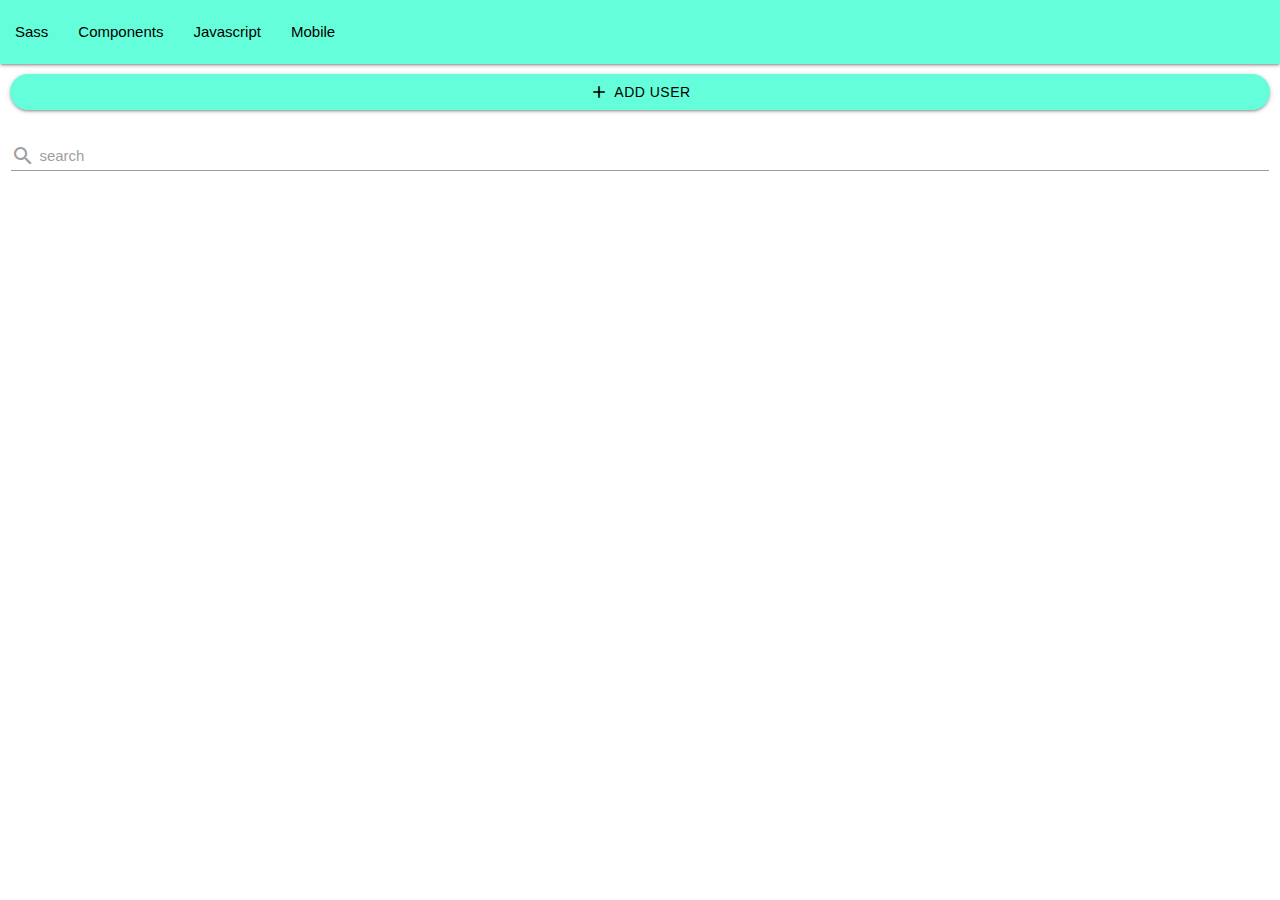
==== user.html @ 269bfac9 "part3" ====
<!DOCTYPE html>
<html lang="en">
<head>
    <meta charset="UTF-8">
    <meta name="viewport" content="width=device-width, initial-scale=1.0">
    <title>My First Project</title>
    <link href="https://fonts.googleapis.com/icon?family=Material+Icons" rel="stylesheet">
    <link rel="stylesheet" href="/assets/materialize/css/materialize.min.css">
    <link rel="stylesheet" href="/assets/css/util.css">
    <link rel="stylesheet" href="/assets/css/style.css">

</head>
<body>

   <!-- navbar section -------------- start -------------- -->
    <nav class="teal accent-2">
        <div class="nav-wrapper">
          <a href="#!" class="black-text hide-on-med-and-up">users managment</a>
          <a href="#" data-target="mobile-demo" class="sidenav-trigger black-text bold"><i class="material-icons">menu</i></a>
          <ul class="hide-on-med-and-down">
            <li><a href="sass.html" class="black-text">Sass</a></li>
            <li><a href="badges.html" class="black-text">Components</a></li>
            <li><a href="collapsible.html" class="black-text">Javascript</a></li>
            <li><a href="mobile.html" class="black-text">Mobile</a></li>
          </ul>
        </div>
      </nav>
    
      <ul class="sidenav" id="mobile-demo">
        <li><div class="user-view">
            <div class="background">
              <img src="/assets/images/OIP.jpg" class="w_100">
            </div>
            <a href="#user"><img class="circle" src="/assets/images/R.jpg"></a>
            <a href="#name"><span class="white-text name">Hamid Sahranavard</span></a>
            <a href="#email"><span class="white-text email">iranresident@gmail.com</span></a>
          </div></li>
          <li><a href="#!"><i class="material-icons">insert_link</i>my page in instagram</a></li>
          <li><a href="#!"><i class="material-icons">insert_link</i>my Telegram Channel</a></li>
          <li><div class="divider"></div></li>
          <li><a class="subheader">Subheader</a></li>
          <li><a class="waves-effect" href="#!">Home</a></li>
          <li><a class="waves-effect" href="#!">About Us</a></li>
          <li><a class="waves-effect" href="#!">Contant Us</a></li>
      </ul>
          
<!-- navbar section -------------- end -------------- -->


<!-- content section -------------- start -------------- -->

<section id="top_actions_section">
    <!-- add button --------- -->
    <div class="p-l-10 p-r-10 p-t-10">
        <button class="black-text waves-light btn  teal accent-2 p-l-30 p-r-30 w-full rounded_pill flex-c">
            <i class="material-icons m-r-5">add</i>
            Add User
        </button>
    </div>
    <!-- search section --------- -->
    <div class="row">
        <div class="input-field col s12">
          <input  id="search" type="text" class="validate">
          <label for="search">
            <i class="material-icons pos-relative top-7">search</i>
            search</label>
        </div>
</section>

<!-- content section -------------- end -------------- -->

<script src="/assets/materialize/js/materialize.min.js"></script>
<script src="/assets/js/app.js"></script>
</body>
</html>
---- assets/css/util.css ----
/*[ FONT SIZE ]
///////////////////////////////////////////////////////////
*/
.f-bold{font-weight: bold;}
.fs-1 {font-size: 1px;}
.fs-2 {font-size: 2px;}
.fs-3 {font-size: 3px;}
.fs-4 {font-size: 4px;}
.fs-5 {font-size: 5px;}
.fs-6 {font-size: 6px;}
.fs-7 {font-size: 7px;}
.fs-8 {font-size: 8px;}
.fs-9 {font-size: 9px;}
.fs-10 {font-size: 10px;}
.fs-11 {font-size: 11px;}
.fs-12 {font-size: 12px;}
.fs-13 {font-size: 13px;}
.fs-14 {font-size: 14px;}
.fs-15 {font-size: 15px;}
.fs-16 {font-size: 16px;}
.fs-17 {font-size: 17px;}
.fs-18 {font-size: 18px;}
.fs-19 {font-size: 19px;}
.fs-20 {font-size: 20px;}
.fs-21 {font-size: 21px;}
.fs-22 {font-size: 22px;}
.fs-23 {font-size: 23px;}
.fs-24 {font-size: 24px;}
.fs-25 {font-size: 25px;}
.fs-26 {font-size: 26px;}
.fs-27 {font-size: 27px;}
.fs-28 {font-size: 28px;}
.fs-29 {font-size: 29px;}
.fs-30 {font-size: 30px;}
.fs-31 {font-size: 31px;}
.fs-32 {font-size: 32px;}
.fs-33 {font-size: 33px;}
.fs-34 {font-size: 34px;}
.fs-35 {font-size: 35px;}
.fs-36 {font-size: 36px;}
.fs-37 {font-size: 37px;}
.fs-38 {font-size: 38px;}
.fs-39 {font-size: 39px;}
.fs-40 {font-size: 40px;}
.fs-41 {font-size: 41px;}
.fs-42 {font-size: 42px;}
.fs-43 {font-size: 43px;}
.fs-44 {font-size: 44px;}
.fs-45 {font-size: 45px;}
.fs-46 {font-size: 46px;}
.fs-47 {font-size: 47px;}
.fs-48 {font-size: 48px;}
.fs-49 {font-size: 49px;}
.fs-50 {font-size: 50px;}
.fs-51 {font-size: 51px;}
.fs-52 {font-size: 52px;}
.fs-53 {font-size: 53px;}
.fs-54 {font-size: 54px;}
.fs-55 {font-size: 55px;}
.fs-56 {font-size: 56px;}
.fs-57 {font-size: 57px;}
.fs-58 {font-size: 58px;}
.fs-59 {font-size: 59px;}
.fs-60 {font-size: 60px;}
.fs-61 {font-size: 61px;}
.fs-62 {font-size: 62px;}
.fs-63 {font-size: 63px;}
.fs-64 {font-size: 64px;}
.fs-65 {font-size: 65px;}
.fs-66 {font-size: 66px;}
.fs-67 {font-size: 67px;}
.fs-68 {font-size: 68px;}
.fs-69 {font-size: 69px;}
.fs-70 {font-size: 70px;}
.fs-71 {font-size: 71px;}
.fs-72 {font-size: 72px;}
.fs-73 {font-size: 73px;}
.fs-74 {font-size: 74px;}
.fs-75 {font-size: 75px;}
.fs-76 {font-size: 76px;}
.fs-77 {font-size: 77px;}
.fs-78 {font-size: 78px;}
.fs-79 {font-size: 79px;}
.fs-80 {font-size: 80px;}
.fs-81 {font-size: 81px;}
.fs-82 {font-size: 82px;}
.fs-83 {font-size: 83px;}
.fs-84 {font-size: 84px;}
.fs-85 {font-size: 85px;}
.fs-86 {font-size: 86px;}
.fs-87 {font-size: 87px;}
.fs-88 {font-size: 88px;}
.fs-89 {font-size: 89px;}
.fs-90 {font-size: 90px;}
.fs-91 {font-size: 91px;}
.fs-92 {font-size: 92px;}
.fs-93 {font-size: 93px;}
.fs-94 {font-size: 94px;}
.fs-95 {font-size: 95px;}
.fs-96 {font-size: 96px;}
.fs-97 {font-size: 97px;}
.fs-98 {font-size: 98px;}
.fs-99 {font-size: 99px;}
.fs-100 {font-size: 100px;}
.fs-101 {font-size: 101px;}
.fs-102 {font-size: 102px;}
.fs-103 {font-size: 103px;}
.fs-104 {font-size: 104px;}
.fs-105 {font-size: 105px;}
.fs-106 {font-size: 106px;}
.fs-107 {font-size: 107px;}
.fs-108 {font-size: 108px;}
.fs-109 {font-size: 109px;}
.fs-110 {font-size: 110px;}
.fs-111 {font-size: 111px;}
.fs-112 {font-size: 112px;}
.fs-113 {font-size: 113px;}
.fs-114 {font-size: 114px;}
.fs-115 {font-size: 115px;}
.fs-116 {font-size: 116px;}
.fs-117 {font-size: 117px;}
.fs-118 {font-size: 118px;}
.fs-119 {font-size: 119px;}
.fs-120 {font-size: 120px;}
.fs-121 {font-size: 121px;}
.fs-122 {font-size: 122px;}
.fs-123 {font-size: 123px;}
.fs-124 {font-size: 124px;}
.fs-125 {font-size: 125px;}
.fs-126 {font-size: 126px;}
.fs-127 {font-size: 127px;}
.fs-128 {font-size: 128px;}
.fs-129 {font-size: 129px;}
.fs-130 {font-size: 130px;}
.fs-131 {font-size: 131px;}
.fs-132 {font-size: 132px;}
.fs-133 {font-size: 133px;}
.fs-134 {font-size: 134px;}
.fs-135 {font-size: 135px;}
.fs-136 {font-size: 136px;}
.fs-137 {font-size: 137px;}
.fs-138 {font-size: 138px;}
.fs-139 {font-size: 139px;}
.fs-140 {font-size: 140px;}
.fs-141 {font-size: 141px;}
.fs-142 {font-size: 142px;}
.fs-143 {font-size: 143px;}
.fs-144 {font-size: 144px;}
.fs-145 {font-size: 145px;}
.fs-146 {font-size: 146px;}
.fs-147 {font-size: 147px;}
.fs-148 {font-size: 148px;}
.fs-149 {font-size: 149px;}
.fs-150 {font-size: 150px;}
.fs-151 {font-size: 151px;}
.fs-152 {font-size: 152px;}
.fs-153 {font-size: 153px;}
.fs-154 {font-size: 154px;}
.fs-155 {font-size: 155px;}
.fs-156 {font-size: 156px;}
.fs-157 {font-size: 157px;}
.fs-158 {font-size: 158px;}
.fs-159 {font-size: 159px;}
.fs-160 {font-size: 160px;}
.fs-161 {font-size: 161px;}
.fs-162 {font-size: 162px;}
.fs-163 {font-size: 163px;}
.fs-164 {font-size: 164px;}
.fs-165 {font-size: 165px;}
.fs-166 {font-size: 166px;}
.fs-167 {font-size: 167px;}
.fs-168 {font-size: 168px;}
.fs-169 {font-size: 169px;}
.fs-170 {font-size: 170px;}
.fs-171 {font-size: 171px;}
.fs-172 {font-size: 172px;}
.fs-173 {font-size: 173px;}
.fs-174 {font-size: 174px;}
.fs-175 {font-size: 175px;}
.fs-176 {font-size: 176px;}
.fs-177 {font-size: 177px;}
.fs-178 {font-size: 178px;}
.fs-179 {font-size: 179px;}
.fs-180 {font-size: 180px;}
.fs-181 {font-size: 181px;}
.fs-182 {font-size: 182px;}
.fs-183 {font-size: 183px;}
.fs-184 {font-size: 184px;}
.fs-185 {font-size: 185px;}
.fs-186 {font-size: 186px;}
.fs-187 {font-size: 187px;}
.fs-188 {font-size: 188px;}
.fs-189 {font-size: 189px;}
.fs-190 {font-size: 190px;}
.fs-191 {font-size: 191px;}
.fs-192 {font-size: 192px;}
.fs-193 {font-size: 193px;}
.fs-194 {font-size: 194px;}
.fs-195 {font-size: 195px;}
.fs-196 {font-size: 196px;}
.fs-197 {font-size: 197px;}
.fs-198 {font-size: 198px;}
.fs-199 {font-size: 199px;}
.fs-200 {font-size: 200px;}

/*[ PADDING ]
///////////////////////////////////////////////////////////
*/
.p-all-0{padding: 0 !important;}
.p-all-1{padding: 1px !important;}
.p-all-2{padding: 2px !important;}
.p-all-3{padding: 3px !important;}
.p-all-4{padding: 4px !important;}
.p-all-5{padding: 5px !important;}
.p-all-6{padding: 6px !important;}
.p-all-7{padding: 7px !important;}
.p-all-8{padding: 8px !important;}
.p-all-9{padding: 9px !important;}
.p-t-0 {padding-top: 0px;}
.p-t-1 {padding-top: 1px;}
.p-t-2 {padding-top: 2px;}
.p-t-3 {padding-top: 3px;}
.p-t-4 {padding-top: 4px;}
.p-t-5 {padding-top: 5px;}
.p-t-6 {padding-top: 6px;}
.p-t-7 {padding-top: 7px;}
.p-t-8 {padding-top: 8px;}
.p-t-9 {padding-top: 9px;}
.p-t-10 {padding-top: 10px;}
.p-t-11 {padding-top: 11px;}
.p-t-12 {padding-top: 12px;}
.p-t-13 {padding-top: 13px;}
.p-t-14 {padding-top: 14px;}
.p-t-15 {padding-top: 15px;}
.p-t-16 {padding-top: 16px;}
.p-t-17 {padding-top: 17px;}
.p-t-18 {padding-top: 18px;}
.p-t-19 {padding-top: 19px;}
.p-t-20 {padding-top: 20px;}
.p-t-21 {padding-top: 21px;}
.p-t-22 {padding-top: 22px;}
.p-t-23 {padding-top: 23px;}
.p-t-24 {padding-top: 24px;}
.p-t-25 {padding-top: 25px;}
.p-t-26 {padding-top: 26px;}
.p-t-27 {padding-top: 27px;}
.p-t-28 {padding-top: 28px;}
.p-t-29 {padding-top: 29px;}
.p-t-30 {padding-top: 30px;}
.p-t-31 {padding-top: 31px;}
.p-t-32 {padding-top: 32px;}
.p-t-33 {padding-top: 33px;}
.p-t-34 {padding-top: 34px;}
.p-t-35 {padding-top: 35px;}
.p-t-36 {padding-top: 36px;}
.p-t-37 {padding-top: 37px;}
.p-t-38 {padding-top: 38px;}
.p-t-39 {padding-top: 39px;}
.p-t-40 {padding-top: 40px;}
.p-t-41 {padding-top: 41px;}
.p-t-42 {padding-top: 42px;}
.p-t-43 {padding-top: 43px;}
.p-t-44 {padding-top: 44px;}
.p-t-45 {padding-top: 45px;}
.p-t-46 {padding-top: 46px;}
.p-t-47 {padding-top: 47px;}
.p-t-48 {padding-top: 48px;}
.p-t-49 {padding-top: 49px;}
.p-t-50 {padding-top: 50px;}
.p-t-51 {padding-top: 51px;}
.p-t-52 {padding-top: 52px;}
.p-t-53 {padding-top: 53px;}
.p-t-54 {padding-top: 54px;}
.p-t-55 {padding-top: 55px;}
.p-t-56 {padding-top: 56px;}
.p-t-57 {padding-top: 57px;}
.p-t-58 {padding-top: 58px;}
.p-t-59 {padding-top: 59px;}
.p-t-60 {padding-top: 60px;}
.p-t-61 {padding-top: 61px;}
.p-t-62 {padding-top: 62px;}
.p-t-63 {padding-top: 63px;}
.p-t-64 {padding-top: 64px;}
.p-t-65 {padding-top: 65px;}
.p-t-66 {padding-top: 66px;}
.p-t-67 {padding-top: 67px;}
.p-t-68 {padding-top: 68px;}
.p-t-69 {padding-top: 69px;}
.p-t-70 {padding-top: 70px;}
.p-t-71 {padding-top: 71px;}
.p-t-72 {padding-top: 72px;}
.p-t-73 {padding-top: 73px;}
.p-t-74 {padding-top: 74px;}
.p-t-75 {padding-top: 75px;}
.p-t-76 {padding-top: 76px;}
.p-t-77 {padding-top: 77px;}
.p-t-78 {padding-top: 78px;}
.p-t-79 {padding-top: 79px;}
.p-t-80 {padding-top: 80px;}
.p-t-81 {padding-top: 81px;}
.p-t-82 {padding-top: 82px;}
.p-t-83 {padding-top: 83px;}
.p-t-84 {padding-top: 84px;}
.p-t-85 {padding-top: 85px;}
.p-t-86 {padding-top: 86px;}
.p-t-87 {padding-top: 87px;}
.p-t-88 {padding-top: 88px;}
.p-t-89 {padding-top: 89px;}
.p-t-90 {padding-top: 90px;}
.p-t-91 {padding-top: 91px;}
.p-t-92 {padding-top: 92px;}
.p-t-93 {padding-top: 93px;}
.p-t-94 {padding-top: 94px;}
.p-t-95 {padding-top: 95px;}
.p-t-96 {padding-top: 96px;}
.p-t-97 {padding-top: 97px;}
.p-t-98 {padding-top: 98px;}
.p-t-99 {padding-top: 99px;}
.p-t-100 {padding-top: 100px;}
.p-t-101 {padding-top: 101px;}
.p-t-102 {padding-top: 102px;}
.p-t-103 {padding-top: 103px;}
.p-t-104 {padding-top: 104px;}
.p-t-105 {padding-top: 105px;}
.p-t-106 {padding-top: 106px;}
.p-t-107 {padding-top: 107px;}
.p-t-108 {padding-top: 108px;}
.p-t-109 {padding-top: 109px;}
.p-t-110 {padding-top: 110px;}
.p-t-111 {padding-top: 111px;}
.p-t-112 {padding-top: 112px;}
.p-t-113 {padding-top: 113px;}
.p-t-114 {padding-top: 114px;}
.p-t-115 {padding-top: 115px;}
.p-t-116 {padding-top: 116px;}
.p-t-117 {padding-top: 117px;}
.p-t-118 {padding-top: 118px;}
.p-t-119 {padding-top: 119px;}
.p-t-120 {padding-top: 120px;}
.p-t-121 {padding-top: 121px;}
.p-t-122 {padding-top: 122px;}
.p-t-123 {padding-top: 123px;}
.p-t-124 {padding-top: 124px;}
.p-t-125 {padding-top: 125px;}
.p-t-126 {padding-top: 126px;}
.p-t-127 {padding-top: 127px;}
.p-t-128 {padding-top: 128px;}
.p-t-129 {padding-top: 129px;}
.p-t-130 {padding-top: 130px;}
.p-t-131 {padding-top: 131px;}
.p-t-132 {padding-top: 132px;}
.p-t-133 {padding-top: 133px;}
.p-t-134 {padding-top: 134px;}
.p-t-135 {padding-top: 135px;}
.p-t-136 {padding-top: 136px;}
.p-t-137 {padding-top: 137px;}
.p-t-138 {padding-top: 138px;}
.p-t-139 {padding-top: 139px;}
.p-t-140 {padding-top: 140px;}
.p-t-141 {padding-top: 141px;}
.p-t-142 {padding-top: 142px;}
.p-t-143 {padding-top: 143px;}
.p-t-144 {padding-top: 144px;}
.p-t-145 {padding-top: 145px;}
.p-t-146 {padding-top: 146px;}
.p-t-147 {padding-top: 147px;}
.p-t-148 {padding-top: 148px;}
.p-t-149 {padding-top: 149px;}
.p-t-150 {padding-top: 150px;}
.p-t-151 {padding-top: 151px;}
.p-t-152 {padding-top: 152px;}
.p-t-153 {padding-top: 153px;}
.p-t-154 {padding-top: 154px;}
.p-t-155 {padding-top: 155px;}
.p-t-156 {padding-top: 156px;}
.p-t-157 {padding-top: 157px;}
.p-t-158 {padding-top: 158px;}
.p-t-159 {padding-top: 159px;}
.p-t-160 {padding-top: 160px;}
.p-t-161 {padding-top: 161px;}
.p-t-162 {padding-top: 162px;}
.p-t-163 {padding-top: 163px;}
.p-t-164 {padding-top: 164px;}
.p-t-165 {padding-top: 165px;}
.p-t-166 {padding-top: 166px;}
.p-t-167 {padding-top: 167px;}
.p-t-168 {padding-top: 168px;}
.p-t-169 {padding-top: 169px;}
.p-t-170 {padding-top: 170px;}
.p-t-171 {padding-top: 171px;}
.p-t-172 {padding-top: 172px;}
.p-t-173 {padding-top: 173px;}
.p-t-174 {padding-top: 174px;}
.p-t-175 {padding-top: 175px;}
.p-t-176 {padding-top: 176px;}
.p-t-177 {padding-top: 177px;}
.p-t-178 {padding-top: 178px;}
.p-t-179 {padding-top: 179px;}
.p-t-180 {padding-top: 180px;}
.p-t-181 {padding-top: 181px;}
.p-t-182 {padding-top: 182px;}
.p-t-183 {padding-top: 183px;}
.p-t-184 {padding-top: 184px;}
.p-t-185 {padding-top: 185px;}
.p-t-186 {padding-top: 186px;}
.p-t-187 {padding-top: 187px;}
.p-t-188 {padding-top: 188px;}
.p-t-189 {padding-top: 189px;}
.p-t-190 {padding-top: 190px;}
.p-t-191 {padding-top: 191px;}
.p-t-192 {padding-top: 192px;}
.p-t-193 {padding-top: 193px;}
.p-t-194 {padding-top: 194px;}
.p-t-195 {padding-top: 195px;}
.p-t-196 {padding-top: 196px;}
.p-t-197 {padding-top: 197px;}
.p-t-198 {padding-top: 198px;}
.p-t-199 {padding-top: 199px;}
.p-t-200 {padding-top: 200px;}
.p-t-201 {padding-top: 201px;}
.p-t-202 {padding-top: 202px;}
.p-t-203 {padding-top: 203px;}
.p-t-204 {padding-top: 204px;}
.p-t-205 {padding-top: 205px;}
.p-t-206 {padding-top: 206px;}
.p-t-207 {padding-top: 207px;}
.p-t-208 {padding-top: 208px;}
.p-t-209 {padding-top: 209px;}
.p-t-210 {padding-top: 210px;}
.p-t-211 {padding-top: 211px;}
.p-t-212 {padding-top: 212px;}
.p-t-213 {padding-top: 213px;}
.p-t-214 {padding-top: 214px;}
.p-t-215 {padding-top: 215px;}
.p-t-216 {padding-top: 216px;}
.p-t-217 {padding-top: 217px;}
.p-t-218 {padding-top: 218px;}
.p-t-219 {padding-top: 219px;}
.p-t-220 {padding-top: 220px;}
.p-t-221 {padding-top: 221px;}
.p-t-222 {padding-top: 222px;}
.p-t-223 {padding-top: 223px;}
.p-t-224 {padding-top: 224px;}
.p-t-225 {padding-top: 225px;}
.p-t-226 {padding-top: 226px;}
.p-t-227 {padding-top: 227px;}
.p-t-228 {padding-top: 228px;}
.p-t-229 {padding-top: 229px;}
.p-t-230 {padding-top: 230px;}
.p-t-231 {padding-top: 231px;}
.p-t-232 {padding-top: 232px;}
.p-t-233 {padding-top: 233px;}
.p-t-234 {padding-top: 234px;}
.p-t-235 {padding-top: 235px;}
.p-t-236 {padding-top: 236px;}
.p-t-237 {padding-top: 237px;}
.p-t-238 {padding-top: 238px;}
.p-t-239 {padding-top: 239px;}
.p-t-240 {padding-top: 240px;}
.p-t-241 {padding-top: 241px;}
.p-t-242 {padding-top: 242px;}
.p-t-243 {padding-top: 243px;}
.p-t-244 {padding-top: 244px;}
.p-t-245 {padding-top: 245px;}
.p-t-246 {padding-top: 246px;}
.p-t-247 {padding-top: 247px;}
.p-t-248 {padding-top: 248px;}
.p-t-249 {padding-top: 249px;}
.p-t-250 {padding-top: 250px;}
.p-b-0 {padding-bottom: 0px;}
.p-b-1 {padding-bottom: 1px;}
.p-b-2 {padding-bottom: 2px;}
.p-b-3 {padding-bottom: 3px;}
.p-b-4 {padding-bottom: 4px;}
.p-b-5 {padding-bottom: 5px;}
.p-b-6 {padding-bottom: 6px;}
.p-b-7 {padding-bottom: 7px;}
.p-b-8 {padding-bottom: 8px;}
.p-b-9 {padding-bottom: 9px;}
.p-b-10 {padding-bottom: 10px;}
.p-b-11 {padding-bottom: 11px;}
.p-b-12 {padding-bottom: 12px;}
.p-b-13 {padding-bottom: 13px;}
.p-b-14 {padding-bottom: 14px;}
.p-b-15 {padding-bottom: 15px;}
.p-b-16 {padding-bottom: 16px;}
.p-b-17 {padding-bottom: 17px;}
.p-b-18 {padding-bottom: 18px;}
.p-b-19 {padding-bottom: 19px;}
.p-b-20 {padding-bottom: 20px;}
.p-b-21 {padding-bottom: 21px;}
.p-b-22 {padding-bottom: 22px;}
.p-b-23 {padding-bottom: 23px;}
.p-b-24 {padding-bottom: 24px;}
.p-b-25 {padding-bottom: 25px;}
.p-b-26 {padding-bottom: 26px;}
.p-b-27 {padding-bottom: 27px;}
.p-b-28 {padding-bottom: 28px;}
.p-b-29 {padding-bottom: 29px;}
.p-b-30 {padding-bottom: 30px;}
.p-b-31 {padding-bottom: 31px;}
.p-b-32 {padding-bottom: 32px;}
.p-b-33 {padding-bottom: 33px;}
.p-b-34 {padding-bottom: 34px;}
.p-b-35 {padding-bottom: 35px;}
.p-b-36 {padding-bottom: 36px;}
.p-b-37 {padding-bottom: 37px;}
.p-b-38 {padding-bottom: 38px;}
.p-b-39 {padding-bottom: 39px;}
.p-b-40 {padding-bottom: 40px;}
.p-b-41 {padding-bottom: 41px;}
.p-b-42 {padding-bottom: 42px;}
.p-b-43 {padding-bottom: 43px;}
.p-b-44 {padding-bottom: 44px;}
.p-b-45 {padding-bottom: 45px;}
.p-b-46 {padding-bottom: 46px;}
.p-b-47 {padding-bottom: 47px;}
.p-b-48 {padding-bottom: 48px;}
.p-b-49 {padding-bottom: 49px;}
.p-b-50 {padding-bottom: 50px;}
.p-b-51 {padding-bottom: 51px;}
.p-b-52 {padding-bottom: 52px;}
.p-b-53 {padding-bottom: 53px;}
.p-b-54 {padding-bottom: 54px;}
.p-b-55 {padding-bottom: 55px;}
.p-b-56 {padding-bottom: 56px;}
.p-b-57 {padding-bottom: 57px;}
.p-b-58 {padding-bottom: 58px;}
.p-b-59 {padding-bottom: 59px;}
.p-b-60 {padding-bottom: 60px;}
.p-b-61 {padding-bottom: 61px;}
.p-b-62 {padding-bottom: 62px;}
.p-b-63 {padding-bottom: 63px;}
.p-b-64 {padding-bottom: 64px;}
.p-b-65 {padding-bottom: 65px;}
.p-b-66 {padding-bottom: 66px;}
.p-b-67 {padding-bottom: 67px;}
.p-b-68 {padding-bottom: 68px;}
.p-b-69 {padding-bottom: 69px;}
.p-b-70 {padding-bottom: 70px;}
.p-b-71 {padding-bottom: 71px;}
.p-b-72 {padding-bottom: 72px;}
.p-b-73 {padding-bottom: 73px;}
.p-b-74 {padding-bottom: 74px;}
.p-b-75 {padding-bottom: 75px;}
.p-b-76 {padding-bottom: 76px;}
.p-b-77 {padding-bottom: 77px;}
.p-b-78 {padding-bottom: 78px;}
.p-b-79 {padding-bottom: 79px;}
.p-b-80 {padding-bottom: 80px;}
.p-b-81 {padding-bottom: 81px;}
.p-b-82 {padding-bottom: 82px;}
.p-b-83 {padding-bottom: 83px;}
.p-b-84 {padding-bottom: 84px;}
.p-b-85 {padding-bottom: 85px;}
.p-b-86 {padding-bottom: 86px;}
.p-b-87 {padding-bottom: 87px;}
.p-b-88 {padding-bottom: 88px;}
.p-b-89 {padding-bottom: 89px;}
.p-b-90 {padding-bottom: 90px;}
.p-b-91 {padding-bottom: 91px;}
.p-b-92 {padding-bottom: 92px;}
.p-b-93 {padding-bottom: 93px;}
.p-b-94 {padding-bottom: 94px;}
.p-b-95 {padding-bottom: 95px;}
.p-b-96 {padding-bottom: 96px;}
.p-b-97 {padding-bottom: 97px;}
.p-b-98 {padding-bottom: 98px;}
.p-b-99 {padding-bottom: 99px;}
.p-b-100 {padding-bottom: 100px;}
.p-b-101 {padding-bottom: 101px;}
.p-b-102 {padding-bottom: 102px;}
.p-b-103 {padding-bottom: 103px;}
.p-b-104 {padding-bottom: 104px;}
.p-b-105 {padding-bottom: 105px;}
.p-b-106 {padding-bottom: 106px;}
.p-b-107 {padding-bottom: 107px;}
.p-b-108 {padding-bottom: 108px;}
.p-b-109 {padding-bottom: 109px;}
.p-b-110 {padding-bottom: 110px;}
.p-b-111 {padding-bottom: 111px;}
.p-b-112 {padding-bottom: 112px;}
.p-b-113 {padding-bottom: 113px;}
.p-b-114 {padding-bottom: 114px;}
.p-b-115 {padding-bottom: 115px;}
.p-b-116 {padding-bottom: 116px;}
.p-b-117 {padding-bottom: 117px;}
.p-b-118 {padding-bottom: 118px;}
.p-b-119 {padding-bottom: 119px;}
.p-b-120 {padding-bottom: 120px;}
.p-b-121 {padding-bottom: 121px;}
.p-b-122 {padding-bottom: 122px;}
.p-b-123 {padding-bottom: 123px;}
.p-b-124 {padding-bottom: 124px;}
.p-b-125 {padding-bottom: 125px;}
.p-b-126 {padding-bottom: 126px;}
.p-b-127 {padding-bottom: 127px;}
.p-b-128 {padding-bottom: 128px;}
.p-b-129 {padding-bottom: 129px;}
.p-b-130 {padding-bottom: 130px;}
.p-b-131 {padding-bottom: 131px;}
.p-b-132 {padding-bottom: 132px;}
.p-b-133 {padding-bottom: 133px;}
.p-b-134 {padding-bottom: 134px;}
.p-b-135 {padding-bottom: 135px;}
.p-b-136 {padding-bottom: 136px;}
.p-b-137 {padding-bottom: 137px;}
.p-b-138 {padding-bottom: 138px;}
.p-b-139 {padding-bottom: 139px;}
.p-b-140 {padding-bottom: 140px;}
.p-b-141 {padding-bottom: 141px;}
.p-b-142 {padding-bottom: 142px;}
.p-b-143 {padding-bottom: 143px;}
.p-b-144 {padding-bottom: 144px;}
.p-b-145 {padding-bottom: 145px;}
.p-b-146 {padding-bottom: 146px;}
.p-b-147 {padding-bottom: 147px;}
.p-b-148 {padding-bottom: 148px;}
.p-b-149 {padding-bottom: 149px;}
.p-b-150 {padding-bottom: 150px;}
.p-b-151 {padding-bottom: 151px;}
.p-b-152 {padding-bottom: 152px;}
.p-b-153 {padding-bottom: 153px;}
.p-b-154 {padding-bottom: 154px;}
.p-b-155 {padding-bottom: 155px;}
.p-b-156 {padding-bottom: 156px;}
.p-b-157 {padding-bottom: 157px;}
.p-b-158 {padding-bottom: 158px;}
.p-b-159 {padding-bottom: 159px;}
.p-b-160 {padding-bottom: 160px;}
.p-b-161 {padding-bottom: 161px;}
.p-b-162 {padding-bottom: 162px;}
.p-b-163 {padding-bottom: 163px;}
.p-b-164 {padding-bottom: 164px;}
.p-b-165 {padding-bottom: 165px;}
.p-b-166 {padding-bottom: 166px;}
.p-b-167 {padding-bottom: 167px;}
.p-b-168 {padding-bottom: 168px;}
.p-b-169 {padding-bottom: 169px;}
.p-b-170 {padding-bottom: 170px;}
.p-b-171 {padding-bottom: 171px;}
.p-b-172 {padding-bottom: 172px;}
.p-b-173 {padding-bottom: 173px;}
.p-b-174 {padding-bottom: 174px;}
.p-b-175 {padding-bottom: 175px;}
.p-b-176 {padding-bottom: 176px;}
.p-b-177 {padding-bottom: 177px;}
.p-b-178 {padding-bottom: 178px;}
.p-b-179 {padding-bottom: 179px;}
.p-b-180 {padding-bottom: 180px;}
.p-b-181 {padding-bottom: 181px;}
.p-b-182 {padding-bottom: 182px;}
.p-b-183 {padding-bottom: 183px;}
.p-b-184 {padding-bottom: 184px;}
.p-b-185 {padding-bottom: 185px;}
.p-b-186 {padding-bottom: 186px;}
.p-b-187 {padding-bottom: 187px;}
.p-b-188 {padding-bottom: 188px;}
.p-b-189 {padding-bottom: 189px;}
.p-b-190 {padding-bottom: 190px;}
.p-b-191 {padding-bottom: 191px;}
.p-b-192 {padding-bottom: 192px;}
.p-b-193 {padding-bottom: 193px;}
.p-b-194 {padding-bottom: 194px;}
.p-b-195 {padding-bottom: 195px;}
.p-b-196 {padding-bottom: 196px;}
.p-b-197 {padding-bottom: 197px;}
.p-b-198 {padding-bottom: 198px;}
.p-b-199 {padding-bottom: 199px;}
.p-b-200 {padding-bottom: 200px;}
.p-b-201 {padding-bottom: 201px;}
.p-b-202 {padding-bottom: 202px;}
.p-b-203 {padding-bottom: 203px;}
.p-b-204 {padding-bottom: 204px;}
.p-b-205 {padding-bottom: 205px;}
.p-b-206 {padding-bottom: 206px;}
.p-b-207 {padding-bottom: 207px;}
.p-b-208 {padding-bottom: 208px;}
.p-b-209 {padding-bottom: 209px;}
.p-b-210 {padding-bottom: 210px;}
.p-b-211 {padding-bottom: 211px;}
.p-b-212 {padding-bottom: 212px;}
.p-b-213 {padding-bottom: 213px;}
.p-b-214 {padding-bottom: 214px;}
.p-b-215 {padding-bottom: 215px;}
.p-b-216 {padding-bottom: 216px;}
.p-b-217 {padding-bottom: 217px;}
.p-b-218 {padding-bottom: 218px;}
.p-b-219 {padding-bottom: 219px;}
.p-b-220 {padding-bottom: 220px;}
.p-b-221 {padding-bottom: 221px;}
.p-b-222 {padding-bottom: 222px;}
.p-b-223 {padding-bottom: 223px;}
.p-b-224 {padding-bottom: 224px;}
.p-b-225 {padding-bottom: 225px;}
.p-b-226 {padding-bottom: 226px;}
.p-b-227 {padding-bottom: 227px;}
.p-b-228 {padding-bottom: 228px;}
.p-b-229 {padding-bottom: 229px;}
.p-b-230 {padding-bottom: 230px;}
.p-b-231 {padding-bottom: 231px;}
.p-b-232 {padding-bottom: 232px;}
.p-b-233 {padding-bottom: 233px;}
.p-b-234 {padding-bottom: 234px;}
.p-b-235 {padding-bottom: 235px;}
.p-b-236 {padding-bottom: 236px;}
.p-b-237 {padding-bottom: 237px;}
.p-b-238 {padding-bottom: 238px;}
.p-b-239 {padding-bottom: 239px;}
.p-b-240 {padding-bottom: 240px;}
.p-b-241 {padding-bottom: 241px;}
.p-b-242 {padding-bottom: 242px;}
.p-b-243 {padding-bottom: 243px;}
.p-b-244 {padding-bottom: 244px;}
.p-b-245 {padding-bottom: 245px;}
.p-b-246 {padding-bottom: 246px;}
.p-b-247 {padding-bottom: 247px;}
.p-b-248 {padding-bottom: 248px;}
.p-b-249 {padding-bottom: 249px;}
.p-b-250 {padding-bottom: 250px;}
.p-l-0 {padding-left: 0px;}
.p-l-1 {padding-left: 1px;}
.p-l-2 {padding-left: 2px;}
.p-l-3 {padding-left: 3px;}
.p-l-4 {padding-left: 4px;}
.p-l-5 {padding-left: 5px;}
.p-l-6 {padding-left: 6px;}
.p-l-7 {padding-left: 7px;}
.p-l-8 {padding-left: 8px;}
.p-l-9 {padding-left: 9px;}
.p-l-10 {padding-left: 10px;}
.p-l-11 {padding-left: 11px;}
.p-l-12 {padding-left: 12px;}
.p-l-13 {padding-left: 13px;}
.p-l-14 {padding-left: 14px;}
.p-l-15 {padding-left: 15px;}
.p-l-16 {padding-left: 16px;}
.p-l-17 {padding-left: 17px;}
.p-l-18 {padding-left: 18px;}
.p-l-19 {padding-left: 19px;}
.p-l-20 {padding-left: 20px;}
.p-l-21 {padding-left: 21px;}
.p-l-22 {padding-left: 22px;}
.p-l-23 {padding-left: 23px;}
.p-l-24 {padding-left: 24px;}
.p-l-25 {padding-left: 25px;}
.p-l-26 {padding-left: 26px;}
.p-l-27 {padding-left: 27px;}
.p-l-28 {padding-left: 28px;}
.p-l-29 {padding-left: 29px;}
.p-l-30 {padding-left: 30px;}
.p-l-31 {padding-left: 31px;}
.p-l-32 {padding-left: 32px;}
.p-l-33 {padding-left: 33px;}
.p-l-34 {padding-left: 34px;}
.p-l-35 {padding-left: 35px;}
.p-l-36 {padding-left: 36px;}
.p-l-37 {padding-left: 37px;}
.p-l-38 {padding-left: 38px;}
.p-l-39 {padding-left: 39px;}
.p-l-40 {padding-left: 40px;}
.p-l-41 {padding-left: 41px;}
.p-l-42 {padding-left: 42px;}
.p-l-43 {padding-left: 43px;}
.p-l-44 {padding-left: 44px;}
.p-l-45 {padding-left: 45px;}
.p-l-46 {padding-left: 46px;}
.p-l-47 {padding-left: 47px;}
.p-l-48 {padding-left: 48px;}
.p-l-49 {padding-left: 49px;}
.p-l-50 {padding-left: 50px;}
.p-l-51 {padding-left: 51px;}
.p-l-52 {padding-left: 52px;}
.p-l-53 {padding-left: 53px;}
.p-l-54 {padding-left: 54px;}
.p-l-55 {padding-left: 55px;}
.p-l-56 {padding-left: 56px;}
.p-l-57 {padding-left: 57px;}
.p-l-58 {padding-left: 58px;}
.p-l-59 {padding-left: 59px;}
.p-l-60 {padding-left: 60px;}
.p-l-61 {padding-left: 61px;}
.p-l-62 {padding-left: 62px;}
.p-l-63 {padding-left: 63px;}
.p-l-64 {padding-left: 64px;}
.p-l-65 {padding-left: 65px;}
.p-l-66 {padding-left: 66px;}
.p-l-67 {padding-left: 67px;}
.p-l-68 {padding-left: 68px;}
.p-l-69 {padding-left: 69px;}
.p-l-70 {padding-left: 70px;}
.p-l-71 {padding-left: 71px;}
.p-l-72 {padding-left: 72px;}
.p-l-73 {padding-left: 73px;}
.p-l-74 {padding-left: 74px;}
.p-l-75 {padding-left: 75px;}
.p-l-76 {padding-left: 76px;}
.p-l-77 {padding-left: 77px;}
.p-l-78 {padding-left: 78px;}
.p-l-79 {padding-left: 79px;}
.p-l-80 {padding-left: 80px;}
.p-l-81 {padding-left: 81px;}
.p-l-82 {padding-left: 82px;}
.p-l-83 {padding-left: 83px;}
.p-l-84 {padding-left: 84px;}
.p-l-85 {padding-left: 85px;}
.p-l-86 {padding-left: 86px;}
.p-l-87 {padding-left: 87px;}
.p-l-88 {padding-left: 88px;}
.p-l-89 {padding-left: 89px;}
.p-l-90 {padding-left: 90px;}
.p-l-91 {padding-left: 91px;}
.p-l-92 {padding-left: 92px;}
.p-l-93 {padding-left: 93px;}
.p-l-94 {padding-left: 94px;}
.p-l-95 {padding-left: 95px;}
.p-l-96 {padding-left: 96px;}
.p-l-97 {padding-left: 97px;}
.p-l-98 {padding-left: 98px;}
.p-l-99 {padding-left: 99px;}
.p-l-100 {padding-left: 100px;}
.p-l-101 {padding-left: 101px;}
.p-l-102 {padding-left: 102px;}
.p-l-103 {padding-left: 103px;}
.p-l-104 {padding-left: 104px;}
.p-l-105 {padding-left: 105px;}
.p-l-106 {padding-left: 106px;}
.p-l-107 {padding-left: 107px;}
.p-l-108 {padding-left: 108px;}
.p-l-109 {padding-left: 109px;}
.p-l-110 {padding-left: 110px;}
.p-l-111 {padding-left: 111px;}
.p-l-112 {padding-left: 112px;}
.p-l-113 {padding-left: 113px;}
.p-l-114 {padding-left: 114px;}
.p-l-115 {padding-left: 115px;}
.p-l-116 {padding-left: 116px;}
.p-l-117 {padding-left: 117px;}
.p-l-118 {padding-left: 118px;}
.p-l-119 {padding-left: 119px;}
.p-l-120 {padding-left: 120px;}
.p-l-121 {padding-left: 121px;}
.p-l-122 {padding-left: 122px;}
.p-l-123 {padding-left: 123px;}
.p-l-124 {padding-left: 124px;}
.p-l-125 {padding-left: 125px;}
.p-l-126 {padding-left: 126px;}
.p-l-127 {padding-left: 127px;}
.p-l-128 {padding-left: 128px;}
.p-l-129 {padding-left: 129px;}
.p-l-130 {padding-left: 130px;}
.p-l-131 {padding-left: 131px;}
.p-l-132 {padding-left: 132px;}
.p-l-133 {padding-left: 133px;}
.p-l-134 {padding-left: 134px;}
.p-l-135 {padding-left: 135px;}
.p-l-136 {padding-left: 136px;}
.p-l-137 {padding-left: 137px;}
.p-l-138 {padding-left: 138px;}
.p-l-139 {padding-left: 139px;}
.p-l-140 {padding-left: 140px;}
.p-l-141 {padding-left: 141px;}
.p-l-142 {padding-left: 142px;}
.p-l-143 {padding-left: 143px;}
.p-l-144 {padding-left: 144px;}
.p-l-145 {padding-left: 145px;}
.p-l-146 {padding-left: 146px;}
.p-l-147 {padding-left: 147px;}
.p-l-148 {padding-left: 148px;}
.p-l-149 {padding-left: 149px;}
.p-l-150 {padding-left: 150px;}
.p-l-151 {padding-left: 151px;}
.p-l-152 {padding-left: 152px;}
.p-l-153 {padding-left: 153px;}
.p-l-154 {padding-left: 154px;}
.p-l-155 {padding-left: 155px;}
.p-l-156 {padding-left: 156px;}
.p-l-157 {padding-left: 157px;}
.p-l-158 {padding-left: 158px;}
.p-l-159 {padding-left: 159px;}
.p-l-160 {padding-left: 160px;}
.p-l-161 {padding-left: 161px;}
.p-l-162 {padding-left: 162px;}
.p-l-163 {padding-left: 163px;}
.p-l-164 {padding-left: 164px;}
.p-l-165 {padding-left: 165px;}
.p-l-166 {padding-left: 166px;}
.p-l-167 {padding-left: 167px;}
.p-l-168 {padding-left: 168px;}
.p-l-169 {padding-left: 169px;}
.p-l-170 {padding-left: 170px;}
.p-l-171 {padding-left: 171px;}
.p-l-172 {padding-left: 172px;}
.p-l-173 {padding-left: 173px;}
.p-l-174 {padding-left: 174px;}
.p-l-175 {padding-left: 175px;}
.p-l-176 {padding-left: 176px;}
.p-l-177 {padding-left: 177px;}
.p-l-178 {padding-left: 178px;}
.p-l-179 {padding-left: 179px;}
.p-l-180 {padding-left: 180px;}
.p-l-181 {padding-left: 181px;}
.p-l-182 {padding-left: 182px;}
.p-l-183 {padding-left: 183px;}
.p-l-184 {padding-left: 184px;}
.p-l-185 {padding-left: 185px;}
.p-l-186 {padding-left: 186px;}
.p-l-187 {padding-left: 187px;}
.p-l-188 {padding-left: 188px;}
.p-l-189 {padding-left: 189px;}
.p-l-190 {padding-left: 190px;}
.p-l-191 {padding-left: 191px;}
.p-l-192 {padding-left: 192px;}
.p-l-193 {padding-left: 193px;}
.p-l-194 {padding-left: 194px;}
.p-l-195 {padding-left: 195px;}
.p-l-196 {padding-left: 196px;}
.p-l-197 {padding-left: 197px;}
.p-l-198 {padding-left: 198px;}
.p-l-199 {padding-left: 199px;}
.p-l-200 {padding-left: 200px;}
.p-l-201 {padding-left: 201px;}
.p-l-202 {padding-left: 202px;}
.p-l-203 {padding-left: 203px;}
.p-l-204 {padding-left: 204px;}
.p-l-205 {padding-left: 205px;}
.p-l-206 {padding-left: 206px;}
.p-l-207 {padding-left: 207px;}
.p-l-208 {padding-left: 208px;}
.p-l-209 {padding-left: 209px;}
.p-l-210 {padding-left: 210px;}
.p-l-211 {padding-left: 211px;}
.p-l-212 {padding-left: 212px;}
.p-l-213 {padding-left: 213px;}
.p-l-214 {padding-left: 214px;}
.p-l-215 {padding-left: 215px;}
.p-l-216 {padding-left: 216px;}
.p-l-217 {padding-left: 217px;}
.p-l-218 {padding-left: 218px;}
.p-l-219 {padding-left: 219px;}
.p-l-220 {padding-left: 220px;}
.p-l-221 {padding-left: 221px;}
.p-l-222 {padding-left: 222px;}
.p-l-223 {padding-left: 223px;}
.p-l-224 {padding-left: 224px;}
.p-l-225 {padding-left: 225px;}
.p-l-226 {padding-left: 226px;}
.p-l-227 {padding-left: 227px;}
.p-l-228 {padding-left: 228px;}
.p-l-229 {padding-left: 229px;}
.p-l-230 {padding-left: 230px;}
.p-l-231 {padding-left: 231px;}
.p-l-232 {padding-left: 232px;}
.p-l-233 {padding-left: 233px;}
.p-l-234 {padding-left: 234px;}
.p-l-235 {padding-left: 235px;}
.p-l-236 {padding-left: 236px;}
.p-l-237 {padding-left: 237px;}
.p-l-238 {padding-left: 238px;}
.p-l-239 {padding-left: 239px;}
.p-l-240 {padding-left: 240px;}
.p-l-241 {padding-left: 241px;}
.p-l-242 {padding-left: 242px;}
.p-l-243 {padding-left: 243px;}
.p-l-244 {padding-left: 244px;}
.p-l-245 {padding-left: 245px;}
.p-l-246 {padding-left: 246px;}
.p-l-247 {padding-left: 247px;}
.p-l-248 {padding-left: 248px;}
.p-l-249 {padding-left: 249px;}
.p-l-250 {padding-left: 250px;}
.p-r-0 {padding-right: 0px;}
.p-r-1 {padding-right: 1px;}
.p-r-2 {padding-right: 2px;}
.p-r-3 {padding-right: 3px;}
.p-r-4 {padding-right: 4px;}
.p-r-5 {padding-right: 5px;}
.p-r-6 {padding-right: 6px;}
.p-r-7 {padding-right: 7px;}
.p-r-8 {padding-right: 8px;}
.p-r-9 {padding-right: 9px;}
.p-r-10 {padding-right: 10px;}
.p-r-11 {padding-right: 11px;}
.p-r-12 {padding-right: 12px;}
.p-r-13 {padding-right: 13px;}
.p-r-14 {padding-right: 14px;}
.p-r-15 {padding-right: 15px;}
.p-r-16 {padding-right: 16px;}
.p-r-17 {padding-right: 17px;}
.p-r-18 {padding-right: 18px;}
.p-r-19 {padding-right: 19px;}
.p-r-20 {padding-right: 20px;}
.p-r-21 {padding-right: 21px;}
.p-r-22 {padding-right: 22px;}
.p-r-23 {padding-right: 23px;}
.p-r-24 {padding-right: 24px;}
.p-r-25 {padding-right: 25px;}
.p-r-26 {padding-right: 26px;}
.p-r-27 {padding-right: 27px;}
.p-r-28 {padding-right: 28px;}
.p-r-29 {padding-right: 29px;}
.p-r-30 {padding-right: 30px;}
.p-r-31 {padding-right: 31px;}
.p-r-32 {padding-right: 32px;}
.p-r-33 {padding-right: 33px;}
.p-r-34 {padding-right: 34px;}
.p-r-35 {padding-right: 35px;}
.p-r-36 {padding-right: 36px;}
.p-r-37 {padding-right: 37px;}
.p-r-38 {padding-right: 38px;}
.p-r-39 {padding-right: 39px;}
.p-r-40 {padding-right: 40px;}
.p-r-41 {padding-right: 41px;}
.p-r-42 {padding-right: 42px;}
.p-r-43 {padding-right: 43px;}
.p-r-44 {padding-right: 44px;}
.p-r-45 {padding-right: 45px;}
.p-r-46 {padding-right: 46px;}
.p-r-47 {padding-right: 47px;}
.p-r-48 {padding-right: 48px;}
.p-r-49 {padding-right: 49px;}
.p-r-50 {padding-right: 50px;}
.p-r-51 {padding-right: 51px;}
.p-r-52 {padding-right: 52px;}
.p-r-53 {padding-right: 53px;}
.p-r-54 {padding-right: 54px;}
.p-r-55 {padding-right: 55px;}
.p-r-56 {padding-right: 56px;}
.p-r-57 {padding-right: 57px;}
.p-r-58 {padding-right: 58px;}
.p-r-59 {padding-right: 59px;}
.p-r-60 {padding-right: 60px;}
.p-r-61 {padding-right: 61px;}
.p-r-62 {padding-right: 62px;}
.p-r-63 {padding-right: 63px;}
.p-r-64 {padding-right: 64px;}
.p-r-65 {padding-right: 65px;}
.p-r-66 {padding-right: 66px;}
.p-r-67 {padding-right: 67px;}
.p-r-68 {padding-right: 68px;}
.p-r-69 {padding-right: 69px;}
.p-r-70 {padding-right: 70px;}
.p-r-71 {padding-right: 71px;}
.p-r-72 {padding-right: 72px;}
.p-r-73 {padding-right: 73px;}
.p-r-74 {padding-right: 74px;}
.p-r-75 {padding-right: 75px;}
.p-r-76 {padding-right: 76px;}
.p-r-77 {padding-right: 77px;}
.p-r-78 {padding-right: 78px;}
.p-r-79 {padding-right: 79px;}
.p-r-80 {padding-right: 80px;}
.p-r-81 {padding-right: 81px;}
.p-r-82 {padding-right: 82px;}
.p-r-83 {padding-right: 83px;}
.p-r-84 {padding-right: 84px;}
.p-r-85 {padding-right: 85px;}
.p-r-86 {padding-right: 86px;}
.p-r-87 {padding-right: 87px;}
.p-r-88 {padding-right: 88px;}
.p-r-89 {padding-right: 89px;}
.p-r-90 {padding-right: 90px;}
.p-r-91 {padding-right: 91px;}
.p-r-92 {padding-right: 92px;}
.p-r-93 {padding-right: 93px;}
.p-r-94 {padding-right: 94px;}
.p-r-95 {padding-right: 95px;}
.p-r-96 {padding-right: 96px;}
.p-r-97 {padding-right: 97px;}
.p-r-98 {padding-right: 98px;}
.p-r-99 {padding-right: 99px;}
.p-r-100 {padding-right: 100px;}
.p-r-101 {padding-right: 101px;}
.p-r-102 {padding-right: 102px;}
.p-r-103 {padding-right: 103px;}
.p-r-104 {padding-right: 104px;}
.p-r-105 {padding-right: 105px;}
.p-r-106 {padding-right: 106px;}
.p-r-107 {padding-right: 107px;}
.p-r-108 {padding-right: 108px;}
.p-r-109 {padding-right: 109px;}
.p-r-110 {padding-right: 110px;}
.p-r-111 {padding-right: 111px;}
.p-r-112 {padding-right: 112px;}
.p-r-113 {padding-right: 113px;}
.p-r-114 {padding-right: 114px;}
.p-r-115 {padding-right: 115px;}
.p-r-116 {padding-right: 116px;}
.p-r-117 {padding-right: 117px;}
.p-r-118 {padding-right: 118px;}
.p-r-119 {padding-right: 119px;}
.p-r-120 {padding-right: 120px;}
.p-r-121 {padding-right: 121px;}
.p-r-122 {padding-right: 122px;}
.p-r-123 {padding-right: 123px;}
.p-r-124 {padding-right: 124px;}
.p-r-125 {padding-right: 125px;}
.p-r-126 {padding-right: 126px;}
.p-r-127 {padding-right: 127px;}
.p-r-128 {padding-right: 128px;}
.p-r-129 {padding-right: 129px;}
.p-r-130 {padding-right: 130px;}
.p-r-131 {padding-right: 131px;}
.p-r-132 {padding-right: 132px;}
.p-r-133 {padding-right: 133px;}
.p-r-134 {padding-right: 134px;}
.p-r-135 {padding-right: 135px;}
.p-r-136 {padding-right: 136px;}
.p-r-137 {padding-right: 137px;}
.p-r-138 {padding-right: 138px;}
.p-r-139 {padding-right: 139px;}
.p-r-140 {padding-right: 140px;}
.p-r-141 {padding-right: 141px;}
.p-r-142 {padding-right: 142px;}
.p-r-143 {padding-right: 143px;}
.p-r-144 {padding-right: 144px;}
.p-r-145 {padding-right: 145px;}
.p-r-146 {padding-right: 146px;}
.p-r-147 {padding-right: 147px;}
.p-r-148 {padding-right: 148px;}
.p-r-149 {padding-right: 149px;}
.p-r-150 {padding-right: 150px;}
.p-r-151 {padding-right: 151px;}
.p-r-152 {padding-right: 152px;}
.p-r-153 {padding-right: 153px;}
.p-r-154 {padding-right: 154px;}
.p-r-155 {padding-right: 155px;}
.p-r-156 {padding-right: 156px;}
.p-r-157 {padding-right: 157px;}
.p-r-158 {padding-right: 158px;}
.p-r-159 {padding-right: 159px;}
.p-r-160 {padding-right: 160px;}
.p-r-161 {padding-right: 161px;}
.p-r-162 {padding-right: 162px;}
.p-r-163 {padding-right: 163px;}
.p-r-164 {padding-right: 164px;}
.p-r-165 {padding-right: 165px;}
.p-r-166 {padding-right: 166px;}
.p-r-167 {padding-right: 167px;}
.p-r-168 {padding-right: 168px;}
.p-r-169 {padding-right: 169px;}
.p-r-170 {padding-right: 170px;}
.p-r-171 {padding-right: 171px;}
.p-r-172 {padding-right: 172px;}
.p-r-173 {padding-right: 173px;}
.p-r-174 {padding-right: 174px;}
.p-r-175 {padding-right: 175px;}
.p-r-176 {padding-right: 176px;}
.p-r-177 {padding-right: 177px;}
.p-r-178 {padding-right: 178px;}
.p-r-179 {padding-right: 179px;}
.p-r-180 {padding-right: 180px;}
.p-r-181 {padding-right: 181px;}
.p-r-182 {padding-right: 182px;}
.p-r-183 {padding-right: 183px;}
.p-r-184 {padding-right: 184px;}
.p-r-185 {padding-right: 185px;}
.p-r-186 {padding-right: 186px;}
.p-r-187 {padding-right: 187px;}
.p-r-188 {padding-right: 188px;}
.p-r-189 {padding-right: 189px;}
.p-r-190 {padding-right: 190px;}
.p-r-191 {padding-right: 191px;}
.p-r-192 {padding-right: 192px;}
.p-r-193 {padding-right: 193px;}
.p-r-194 {padding-right: 194px;}
.p-r-195 {padding-right: 195px;}
.p-r-196 {padding-right: 196px;}
.p-r-197 {padding-right: 197px;}
.p-r-198 {padding-right: 198px;}
.p-r-199 {padding-right: 199px;}
.p-r-200 {padding-right: 200px;}
.p-r-201 {padding-right: 201px;}
.p-r-202 {padding-right: 202px;}
.p-r-203 {padding-right: 203px;}
.p-r-204 {padding-right: 204px;}
.p-r-205 {padding-right: 205px;}
.p-r-206 {padding-right: 206px;}
.p-r-207 {padding-right: 207px;}
.p-r-208 {padding-right: 208px;}
.p-r-209 {padding-right: 209px;}
.p-r-210 {padding-right: 210px;}
.p-r-211 {padding-right: 211px;}
.p-r-212 {padding-right: 212px;}
.p-r-213 {padding-right: 213px;}
.p-r-214 {padding-right: 214px;}
.p-r-215 {padding-right: 215px;}
.p-r-216 {padding-right: 216px;}
.p-r-217 {padding-right: 217px;}
.p-r-218 {padding-right: 218px;}
.p-r-219 {padding-right: 219px;}
.p-r-220 {padding-right: 220px;}
.p-r-221 {padding-right: 221px;}
.p-r-222 {padding-right: 222px;}
.p-r-223 {padding-right: 223px;}
.p-r-224 {padding-right: 224px;}
.p-r-225 {padding-right: 225px;}
.p-r-226 {padding-right: 226px;}
.p-r-227 {padding-right: 227px;}
.p-r-228 {padding-right: 228px;}
.p-r-229 {padding-right: 229px;}
.p-r-230 {padding-right: 230px;}
.p-r-231 {padding-right: 231px;}
.p-r-232 {padding-right: 232px;}
.p-r-233 {padding-right: 233px;}
.p-r-234 {padding-right: 234px;}
.p-r-235 {padding-right: 235px;}
.p-r-236 {padding-right: 236px;}
.p-r-237 {padding-right: 237px;}
.p-r-238 {padding-right: 238px;}
.p-r-239 {padding-right: 239px;}
.p-r-240 {padding-right: 240px;}
.p-r-241 {padding-right: 241px;}
.p-r-242 {padding-right: 242px;}
.p-r-243 {padding-right: 243px;}
.p-r-244 {padding-right: 244px;}
.p-r-245 {padding-right: 245px;}
.p-r-246 {padding-right: 246px;}
.p-r-247 {padding-right: 247px;}
.p-r-248 {padding-right: 248px;}
.p-r-249 {padding-right: 249px;}
.p-r-250 {padding-right: 250px;}

/*[ MARGIN ]
///////////////////////////////////////////////////////////
*/
.m-t-0 {margin-top: 0px;}
.m-t-1 {margin-top: 1px;}
.m-t-2 {margin-top: 2px;}
.m-t-3 {margin-top: 3px;}
.m-t-4 {margin-top: 4px;}
.m-t-5 {margin-top: 5px;}
.m-t-6 {margin-top: 6px;}
.m-t-7 {margin-top: 7px;}
.m-t-8 {margin-top: 8px;}
.m-t-9 {margin-top: 9px;}
.m-t-10 {margin-top: 10px;}
.m-t-11 {margin-top: 11px;}
.m-t-12 {margin-top: 12px;}
.m-t-13 {margin-top: 13px;}
.m-t-14 {margin-top: 14px;}
.m-t-15 {margin-top: 15px;}
.m-t-16 {margin-top: 16px;}
.m-t-17 {margin-top: 17px;}
.m-t-18 {margin-top: 18px;}
.m-t-19 {margin-top: 19px;}
.m-t-20 {margin-top: 20px;}
.m-t-21 {margin-top: 21px;}
.m-t-22 {margin-top: 22px;}
.m-t-23 {margin-top: 23px;}
.m-t-24 {margin-top: 24px;}
.m-t-25 {margin-top: 25px;}
.m-t-26 {margin-top: 26px;}
.m-t-27 {margin-top: 27px;}
.m-t-28 {margin-top: 28px;}
.m-t-29 {margin-top: 29px;}
.m-t-30 {margin-top: 30px;}
.m-t-31 {margin-top: 31px;}
.m-t-32 {margin-top: 32px;}
.m-t-33 {margin-top: 33px;}
.m-t-34 {margin-top: 34px;}
.m-t-35 {margin-top: 35px;}
.m-t-36 {margin-top: 36px;}
.m-t-37 {margin-top: 37px;}
.m-t-38 {margin-top: 38px;}
.m-t-39 {margin-top: 39px;}
.m-t-40 {margin-top: 40px;}
.m-t-41 {margin-top: 41px;}
.m-t-42 {margin-top: 42px;}
.m-t-43 {margin-top: 43px;}
.m-t-44 {margin-top: 44px;}
.m-t-45 {margin-top: 45px;}
.m-t-46 {margin-top: 46px;}
.m-t-47 {margin-top: 47px;}
.m-t-48 {margin-top: 48px;}
.m-t-49 {margin-top: 49px;}
.m-t-50 {margin-top: 50px;}
.m-t-51 {margin-top: 51px;}
.m-t-52 {margin-top: 52px;}
.m-t-53 {margin-top: 53px;}
.m-t-54 {margin-top: 54px;}
.m-t-55 {margin-top: 55px;}
.m-t-56 {margin-top: 56px;}
.m-t-57 {margin-top: 57px;}
.m-t-58 {margin-top: 58px;}
.m-t-59 {margin-top: 59px;}
.m-t-60 {margin-top: 60px;}
.m-t-61 {margin-top: 61px;}
.m-t-62 {margin-top: 62px;}
.m-t-63 {margin-top: 63px;}
.m-t-64 {margin-top: 64px;}
.m-t-65 {margin-top: 65px;}
.m-t-66 {margin-top: 66px;}
.m-t-67 {margin-top: 67px;}
.m-t-68 {margin-top: 68px;}
.m-t-69 {margin-top: 69px;}
.m-t-70 {margin-top: 70px;}
.m-t-71 {margin-top: 71px;}
.m-t-72 {margin-top: 72px;}
.m-t-73 {margin-top: 73px;}
.m-t-74 {margin-top: 74px;}
.m-t-75 {margin-top: 75px;}
.m-t-76 {margin-top: 76px;}
.m-t-77 {margin-top: 77px;}
.m-t-78 {margin-top: 78px;}
.m-t-79 {margin-top: 79px;}
.m-t-80 {margin-top: 80px;}
.m-t-81 {margin-top: 81px;}
.m-t-82 {margin-top: 82px;}
.m-t-83 {margin-top: 83px;}
.m-t-84 {margin-top: 84px;}
.m-t-85 {margin-top: 85px;}
.m-t-86 {margin-top: 86px;}
.m-t-87 {margin-top: 87px;}
.m-t-88 {margin-top: 88px;}
.m-t-89 {margin-top: 89px;}
.m-t-90 {margin-top: 90px;}
.m-t-91 {margin-top: 91px;}
.m-t-92 {margin-top: 92px;}
.m-t-93 {margin-top: 93px;}
.m-t-94 {margin-top: 94px;}
.m-t-95 {margin-top: 95px;}
.m-t-96 {margin-top: 96px;}
.m-t-97 {margin-top: 97px;}
.m-t-98 {margin-top: 98px;}
.m-t-99 {margin-top: 99px;}
.m-t-100 {margin-top: 100px;}
.m-t-101 {margin-top: 101px;}
.m-t-102 {margin-top: 102px;}
.m-t-103 {margin-top: 103px;}
.m-t-104 {margin-top: 104px;}
.m-t-105 {margin-top: 105px;}
.m-t-106 {margin-top: 106px;}
.m-t-107 {margin-top: 107px;}
.m-t-108 {margin-top: 108px;}
.m-t-109 {margin-top: 109px;}
.m-t-110 {margin-top: 110px;}
.m-t-111 {margin-top: 111px;}
.m-t-112 {margin-top: 112px;}
.m-t-113 {margin-top: 113px;}
.m-t-114 {margin-top: 114px;}
.m-t-115 {margin-top: 115px;}
.m-t-116 {margin-top: 116px;}
.m-t-117 {margin-top: 117px;}
.m-t-118 {margin-top: 118px;}
.m-t-119 {margin-top: 119px;}
.m-t-120 {margin-top: 120px;}
.m-t-121 {margin-top: 121px;}
.m-t-122 {margin-top: 122px;}
.m-t-123 {margin-top: 123px;}
.m-t-124 {margin-top: 124px;}
.m-t-125 {margin-top: 125px;}
.m-t-126 {margin-top: 126px;}
.m-t-127 {margin-top: 127px;}
.m-t-128 {margin-top: 128px;}
.m-t-129 {margin-top: 129px;}
.m-t-130 {margin-top: 130px;}
.m-t-131 {margin-top: 131px;}
.m-t-132 {margin-top: 132px;}
.m-t-133 {margin-top: 133px;}
.m-t-134 {margin-top: 134px;}
.m-t-135 {margin-top: 135px;}
.m-t-136 {margin-top: 136px;}
.m-t-137 {margin-top: 137px;}
.m-t-138 {margin-top: 138px;}
.m-t-139 {margin-top: 139px;}
.m-t-140 {margin-top: 140px;}
.m-t-141 {margin-top: 141px;}
.m-t-142 {margin-top: 142px;}
.m-t-143 {margin-top: 143px;}
.m-t-144 {margin-top: 144px;}
.m-t-145 {margin-top: 145px;}
.m-t-146 {margin-top: 146px;}
.m-t-147 {margin-top: 147px;}
.m-t-148 {margin-top: 148px;}
.m-t-149 {margin-top: 149px;}
.m-t-150 {margin-top: 150px;}
.m-t-151 {margin-top: 151px;}
.m-t-152 {margin-top: 152px;}
.m-t-153 {margin-top: 153px;}
.m-t-154 {margin-top: 154px;}
.m-t-155 {margin-top: 155px;}
.m-t-156 {margin-top: 156px;}
.m-t-157 {margin-top: 157px;}
.m-t-158 {margin-top: 158px;}
.m-t-159 {margin-top: 159px;}
.m-t-160 {margin-top: 160px;}
.m-t-161 {margin-top: 161px;}
.m-t-162 {margin-top: 162px;}
.m-t-163 {margin-top: 163px;}
.m-t-164 {margin-top: 164px;}
.m-t-165 {margin-top: 165px;}
.m-t-166 {margin-top: 166px;}
.m-t-167 {margin-top: 167px;}
.m-t-168 {margin-top: 168px;}
.m-t-169 {margin-top: 169px;}
.m-t-170 {margin-top: 170px;}
.m-t-171 {margin-top: 171px;}
.m-t-172 {margin-top: 172px;}
.m-t-173 {margin-top: 173px;}
.m-t-174 {margin-top: 174px;}
.m-t-175 {margin-top: 175px;}
.m-t-176 {margin-top: 176px;}
.m-t-177 {margin-top: 177px;}
.m-t-178 {margin-top: 178px;}
.m-t-179 {margin-top: 179px;}
.m-t-180 {margin-top: 180px;}
.m-t-181 {margin-top: 181px;}
.m-t-182 {margin-top: 182px;}
.m-t-183 {margin-top: 183px;}
.m-t-184 {margin-top: 184px;}
.m-t-185 {margin-top: 185px;}
.m-t-186 {margin-top: 186px;}
.m-t-187 {margin-top: 187px;}
.m-t-188 {margin-top: 188px;}
.m-t-189 {margin-top: 189px;}
.m-t-190 {margin-top: 190px;}
.m-t-191 {margin-top: 191px;}
.m-t-192 {margin-top: 192px;}
.m-t-193 {margin-top: 193px;}
.m-t-194 {margin-top: 194px;}
.m-t-195 {margin-top: 195px;}
.m-t-196 {margin-top: 196px;}
.m-t-197 {margin-top: 197px;}
.m-t-198 {margin-top: 198px;}
.m-t-199 {margin-top: 199px;}
.m-t-200 {margin-top: 200px;}
.m-t-201 {margin-top: 201px;}
.m-t-202 {margin-top: 202px;}
.m-t-203 {margin-top: 203px;}
.m-t-204 {margin-top: 204px;}
.m-t-205 {margin-top: 205px;}
.m-t-206 {margin-top: 206px;}
.m-t-207 {margin-top: 207px;}
.m-t-208 {margin-top: 208px;}
.m-t-209 {margin-top: 209px;}
.m-t-210 {margin-top: 210px;}
.m-t-211 {margin-top: 211px;}
.m-t-212 {margin-top: 212px;}
.m-t-213 {margin-top: 213px;}
.m-t-214 {margin-top: 214px;}
.m-t-215 {margin-top: 215px;}
.m-t-216 {margin-top: 216px;}
.m-t-217 {margin-top: 217px;}
.m-t-218 {margin-top: 218px;}
.m-t-219 {margin-top: 219px;}
.m-t-220 {margin-top: 220px;}
.m-t-221 {margin-top: 221px;}
.m-t-222 {margin-top: 222px;}
.m-t-223 {margin-top: 223px;}
.m-t-224 {margin-top: 224px;}
.m-t-225 {margin-top: 225px;}
.m-t-226 {margin-top: 226px;}
.m-t-227 {margin-top: 227px;}
.m-t-228 {margin-top: 228px;}
.m-t-229 {margin-top: 229px;}
.m-t-230 {margin-top: 230px;}
.m-t-231 {margin-top: 231px;}
.m-t-232 {margin-top: 232px;}
.m-t-233 {margin-top: 233px;}
.m-t-234 {margin-top: 234px;}
.m-t-235 {margin-top: 235px;}
.m-t-236 {margin-top: 236px;}
.m-t-237 {margin-top: 237px;}
.m-t-238 {margin-top: 238px;}
.m-t-239 {margin-top: 239px;}
.m-t-240 {margin-top: 240px;}
.m-t-241 {margin-top: 241px;}
.m-t-242 {margin-top: 242px;}
.m-t-243 {margin-top: 243px;}
.m-t-244 {margin-top: 244px;}
.m-t-245 {margin-top: 245px;}
.m-t-246 {margin-top: 246px;}
.m-t-247 {margin-top: 247px;}
.m-t-248 {margin-top: 248px;}
.m-t-249 {margin-top: 249px;}
.m-t-250 {margin-top: 250px;}
.m-b-0 {margin-bottom: 0px;}
.m-b-1 {margin-bottom: 1px;}
.m-b-2 {margin-bottom: 2px;}
.m-b-3 {margin-bottom: 3px;}
.m-b-4 {margin-bottom: 4px;}
.m-b-5 {margin-bottom: 5px;}
.m-b-6 {margin-bottom: 6px;}
.m-b-7 {margin-bottom: 7px;}
.m-b-8 {margin-bottom: 8px;}
.m-b-9 {margin-bottom: 9px;}
.m-b-10 {margin-bottom: 10px;}
.m-b-11 {margin-bottom: 11px;}
.m-b-12 {margin-bottom: 12px;}
.m-b-13 {margin-bottom: 13px;}
.m-b-14 {margin-bottom: 14px;}
.m-b-15 {margin-bottom: 15px;}
.m-b-16 {margin-bottom: 16px;}
.m-b-17 {margin-bottom: 17px;}
.m-b-18 {margin-bottom: 18px;}
.m-b-19 {margin-bottom: 19px;}
.m-b-20 {margin-bottom: 20px;}
.m-b-21 {margin-bottom: 21px;}
.m-b-22 {margin-bottom: 22px;}
.m-b-23 {margin-bottom: 23px;}
.m-b-24 {margin-bottom: 24px;}
.m-b-25 {margin-bottom: 25px;}
.m-b-26 {margin-bottom: 26px;}
.m-b-27 {margin-bottom: 27px;}
.m-b-28 {margin-bottom: 28px;}
.m-b-29 {margin-bottom: 29px;}
.m-b-30 {margin-bottom: 30px;}
.m-b-31 {margin-bottom: 31px;}
.m-b-32 {margin-bottom: 32px;}
.m-b-33 {margin-bottom: 33px;}
.m-b-34 {margin-bottom: 34px;}
.m-b-35 {margin-bottom: 35px;}
.m-b-36 {margin-bottom: 36px;}
.m-b-37 {margin-bottom: 37px;}
.m-b-38 {margin-bottom: 38px;}
.m-b-39 {margin-bottom: 39px;}
.m-b-40 {margin-bottom: 40px;}
.m-b-41 {margin-bottom: 41px;}
.m-b-42 {margin-bottom: 42px;}
.m-b-43 {margin-bottom: 43px;}
.m-b-44 {margin-bottom: 44px;}
.m-b-45 {margin-bottom: 45px;}
.m-b-46 {margin-bottom: 46px;}
.m-b-47 {margin-bottom: 47px;}
.m-b-48 {margin-bottom: 48px;}
.m-b-49 {margin-bottom: 49px;}
.m-b-50 {margin-bottom: 50px;}
.m-b-51 {margin-bottom: 51px;}
.m-b-52 {margin-bottom: 52px;}
.m-b-53 {margin-bottom: 53px;}
.m-b-54 {margin-bottom: 54px;}
.m-b-55 {margin-bottom: 55px;}
.m-b-56 {margin-bottom: 56px;}
.m-b-57 {margin-bottom: 57px;}
.m-b-58 {margin-bottom: 58px;}
.m-b-59 {margin-bottom: 59px;}
.m-b-60 {margin-bottom: 60px;}
.m-b-61 {margin-bottom: 61px;}
.m-b-62 {margin-bottom: 62px;}
.m-b-63 {margin-bottom: 63px;}
.m-b-64 {margin-bottom: 64px;}
.m-b-65 {margin-bottom: 65px;}
.m-b-66 {margin-bottom: 66px;}
.m-b-67 {margin-bottom: 67px;}
.m-b-68 {margin-bottom: 68px;}
.m-b-69 {margin-bottom: 69px;}
.m-b-70 {margin-bottom: 70px;}
.m-b-71 {margin-bottom: 71px;}
.m-b-72 {margin-bottom: 72px;}
.m-b-73 {margin-bottom: 73px;}
.m-b-74 {margin-bottom: 74px;}
.m-b-75 {margin-bottom: 75px;}
.m-b-76 {margin-bottom: 76px;}
.m-b-77 {margin-bottom: 77px;}
.m-b-78 {margin-bottom: 78px;}
.m-b-79 {margin-bottom: 79px;}
.m-b-80 {margin-bottom: 80px;}
.m-b-81 {margin-bottom: 81px;}
.m-b-82 {margin-bottom: 82px;}
.m-b-83 {margin-bottom: 83px;}
.m-b-84 {margin-bottom: 84px;}
.m-b-85 {margin-bottom: 85px;}
.m-b-86 {margin-bottom: 86px;}
.m-b-87 {margin-bottom: 87px;}
.m-b-88 {margin-bottom: 88px;}
.m-b-89 {margin-bottom: 89px;}
.m-b-90 {margin-bottom: 90px;}
.m-b-91 {margin-bottom: 91px;}
.m-b-92 {margin-bottom: 92px;}
.m-b-93 {margin-bottom: 93px;}
.m-b-94 {margin-bottom: 94px;}
.m-b-95 {margin-bottom: 95px;}
.m-b-96 {margin-bottom: 96px;}
.m-b-97 {margin-bottom: 97px;}
.m-b-98 {margin-bottom: 98px;}
.m-b-99 {margin-bottom: 99px;}
.m-b-100 {margin-bottom: 100px;}
.m-b-101 {margin-bottom: 101px;}
.m-b-102 {margin-bottom: 102px;}
.m-b-103 {margin-bottom: 103px;}
.m-b-104 {margin-bottom: 104px;}
.m-b-105 {margin-bottom: 105px;}
.m-b-106 {margin-bottom: 106px;}
.m-b-107 {margin-bottom: 107px;}
.m-b-108 {margin-bottom: 108px;}
.m-b-109 {margin-bottom: 109px;}
.m-b-110 {margin-bottom: 110px;}
.m-b-111 {margin-bottom: 111px;}
.m-b-112 {margin-bottom: 112px;}
.m-b-113 {margin-bottom: 113px;}
.m-b-114 {margin-bottom: 114px;}
.m-b-115 {margin-bottom: 115px;}
.m-b-116 {margin-bottom: 116px;}
.m-b-117 {margin-bottom: 117px;}
.m-b-118 {margin-bottom: 118px;}
.m-b-119 {margin-bottom: 119px;}
.m-b-120 {margin-bottom: 120px;}
.m-b-121 {margin-bottom: 121px;}
.m-b-122 {margin-bottom: 122px;}
.m-b-123 {margin-bottom: 123px;}
.m-b-124 {margin-bottom: 124px;}
.m-b-125 {margin-bottom: 125px;}
.m-b-126 {margin-bottom: 126px;}
.m-b-127 {margin-bottom: 127px;}
.m-b-128 {margin-bottom: 128px;}
.m-b-129 {margin-bottom: 129px;}
.m-b-130 {margin-bottom: 130px;}
.m-b-131 {margin-bottom: 131px;}
.m-b-132 {margin-bottom: 132px;}
.m-b-133 {margin-bottom: 133px;}
.m-b-134 {margin-bottom: 134px;}
.m-b-135 {margin-bottom: 135px;}
.m-b-136 {margin-bottom: 136px;}
.m-b-137 {margin-bottom: 137px;}
.m-b-138 {margin-bottom: 138px;}
.m-b-139 {margin-bottom: 139px;}
.m-b-140 {margin-bottom: 140px;}
.m-b-141 {margin-bottom: 141px;}
.m-b-142 {margin-bottom: 142px;}
.m-b-143 {margin-bottom: 143px;}
.m-b-144 {margin-bottom: 144px;}
.m-b-145 {margin-bottom: 145px;}
.m-b-146 {margin-bottom: 146px;}
.m-b-147 {margin-bottom: 147px;}
.m-b-148 {margin-bottom: 148px;}
.m-b-149 {margin-bottom: 149px;}
.m-b-150 {margin-bottom: 150px;}
.m-b-151 {margin-bottom: 151px;}
.m-b-152 {margin-bottom: 152px;}
.m-b-153 {margin-bottom: 153px;}
.m-b-154 {margin-bottom: 154px;}
.m-b-155 {margin-bottom: 155px;}
.m-b-156 {margin-bottom: 156px;}
.m-b-157 {margin-bottom: 157px;}
.m-b-158 {margin-bottom: 158px;}
.m-b-159 {margin-bottom: 159px;}
.m-b-160 {margin-bottom: 160px;}
.m-b-161 {margin-bottom: 161px;}
.m-b-162 {margin-bottom: 162px;}
.m-b-163 {margin-bottom: 163px;}
.m-b-164 {margin-bottom: 164px;}
.m-b-165 {margin-bottom: 165px;}
.m-b-166 {margin-bottom: 166px;}
.m-b-167 {margin-bottom: 167px;}
.m-b-168 {margin-bottom: 168px;}
.m-b-169 {margin-bottom: 169px;}
.m-b-170 {margin-bottom: 170px;}
.m-b-171 {margin-bottom: 171px;}
.m-b-172 {margin-bottom: 172px;}
.m-b-173 {margin-bottom: 173px;}
.m-b-174 {margin-bottom: 174px;}
.m-b-175 {margin-bottom: 175px;}
.m-b-176 {margin-bottom: 176px;}
.m-b-177 {margin-bottom: 177px;}
.m-b-178 {margin-bottom: 178px;}
.m-b-179 {margin-bottom: 179px;}
.m-b-180 {margin-bottom: 180px;}
.m-b-181 {margin-bottom: 181px;}
.m-b-182 {margin-bottom: 182px;}
.m-b-183 {margin-bottom: 183px;}
.m-b-184 {margin-bottom: 184px;}
.m-b-185 {margin-bottom: 185px;}
.m-b-186 {margin-bottom: 186px;}
.m-b-187 {margin-bottom: 187px;}
.m-b-188 {margin-bottom: 188px;}
.m-b-189 {margin-bottom: 189px;}
.m-b-190 {margin-bottom: 190px;}
.m-b-191 {margin-bottom: 191px;}
.m-b-192 {margin-bottom: 192px;}
.m-b-193 {margin-bottom: 193px;}
.m-b-194 {margin-bottom: 194px;}
.m-b-195 {margin-bottom: 195px;}
.m-b-196 {margin-bottom: 196px;}
.m-b-197 {margin-bottom: 197px;}
.m-b-198 {margin-bottom: 198px;}
.m-b-199 {margin-bottom: 199px;}
.m-b-200 {margin-bottom: 200px;}
.m-b-201 {margin-bottom: 201px;}
.m-b-202 {margin-bottom: 202px;}
.m-b-203 {margin-bottom: 203px;}
.m-b-204 {margin-bottom: 204px;}
.m-b-205 {margin-bottom: 205px;}
.m-b-206 {margin-bottom: 206px;}
.m-b-207 {margin-bottom: 207px;}
.m-b-208 {margin-bottom: 208px;}
.m-b-209 {margin-bottom: 209px;}
.m-b-210 {margin-bottom: 210px;}
.m-b-211 {margin-bottom: 211px;}
.m-b-212 {margin-bottom: 212px;}
.m-b-213 {margin-bottom: 213px;}
.m-b-214 {margin-bottom: 214px;}
.m-b-215 {margin-bottom: 215px;}
.m-b-216 {margin-bottom: 216px;}
.m-b-217 {margin-bottom: 217px;}
.m-b-218 {margin-bottom: 218px;}
.m-b-219 {margin-bottom: 219px;}
.m-b-220 {margin-bottom: 220px;}
.m-b-221 {margin-bottom: 221px;}
.m-b-222 {margin-bottom: 222px;}
.m-b-223 {margin-bottom: 223px;}
.m-b-224 {margin-bottom: 224px;}
.m-b-225 {margin-bottom: 225px;}
.m-b-226 {margin-bottom: 226px;}
.m-b-227 {margin-bottom: 227px;}
.m-b-228 {margin-bottom: 228px;}
.m-b-229 {margin-bottom: 229px;}
.m-b-230 {margin-bottom: 230px;}
.m-b-231 {margin-bottom: 231px;}
.m-b-232 {margin-bottom: 232px;}
.m-b-233 {margin-bottom: 233px;}
.m-b-234 {margin-bottom: 234px;}
.m-b-235 {margin-bottom: 235px;}
.m-b-236 {margin-bottom: 236px;}
.m-b-237 {margin-bottom: 237px;}
.m-b-238 {margin-bottom: 238px;}
.m-b-239 {margin-bottom: 239px;}
.m-b-240 {margin-bottom: 240px;}
.m-b-241 {margin-bottom: 241px;}
.m-b-242 {margin-bottom: 242px;}
.m-b-243 {margin-bottom: 243px;}
.m-b-244 {margin-bottom: 244px;}
.m-b-245 {margin-bottom: 245px;}
.m-b-246 {margin-bottom: 246px;}
.m-b-247 {margin-bottom: 247px;}
.m-b-248 {margin-bottom: 248px;}
.m-b-249 {margin-bottom: 249px;}
.m-b-250 {margin-bottom: 250px;}
.m-l-0 {margin-left: 0px;}
.m-l-1 {margin-left: 1px;}
.m-l-2 {margin-left: 2px;}
.m-l-3 {margin-left: 3px;}
.m-l-4 {margin-left: 4px;}
.m-l-5 {margin-left: 5px;}
.m-l-6 {margin-left: 6px;}
.m-l-7 {margin-left: 7px;}
.m-l-8 {margin-left: 8px;}
.m-l-9 {margin-left: 9px;}
.m-l-10 {margin-left: 10px;}
.m-l-11 {margin-left: 11px;}
.m-l-12 {margin-left: 12px;}
.m-l-13 {margin-left: 13px;}
.m-l-14 {margin-left: 14px;}
.m-l-15 {margin-left: 15px;}
.m-l-16 {margin-left: 16px;}
.m-l-17 {margin-left: 17px;}
.m-l-18 {margin-left: 18px;}
.m-l-19 {margin-left: 19px;}
.m-l-20 {margin-left: 20px;}
.m-l-21 {margin-left: 21px;}
.m-l-22 {margin-left: 22px;}
.m-l-23 {margin-left: 23px;}
.m-l-24 {margin-left: 24px;}
.m-l-25 {margin-left: 25px;}
.m-l-26 {margin-left: 26px;}
.m-l-27 {margin-left: 27px;}
.m-l-28 {margin-left: 28px;}
.m-l-29 {margin-left: 29px;}
.m-l-30 {margin-left: 30px;}
.m-l-31 {margin-left: 31px;}
.m-l-32 {margin-left: 32px;}
.m-l-33 {margin-left: 33px;}
.m-l-34 {margin-left: 34px;}
.m-l-35 {margin-left: 35px;}
.m-l-36 {margin-left: 36px;}
.m-l-37 {margin-left: 37px;}
.m-l-38 {margin-left: 38px;}
.m-l-39 {margin-left: 39px;}
.m-l-40 {margin-left: 40px;}
.m-l-41 {margin-left: 41px;}
.m-l-42 {margin-left: 42px;}
.m-l-43 {margin-left: 43px;}
.m-l-44 {margin-left: 44px;}
.m-l-45 {margin-left: 45px;}
.m-l-46 {margin-left: 46px;}
.m-l-47 {margin-left: 47px;}
.m-l-48 {margin-left: 48px;}
.m-l-49 {margin-left: 49px;}
.m-l-50 {margin-left: 50px;}
.m-l-51 {margin-left: 51px;}
.m-l-52 {margin-left: 52px;}
.m-l-53 {margin-left: 53px;}
.m-l-54 {margin-left: 54px;}
.m-l-55 {margin-left: 55px;}
.m-l-56 {margin-left: 56px;}
.m-l-57 {margin-left: 57px;}
.m-l-58 {margin-left: 58px;}
.m-l-59 {margin-left: 59px;}
.m-l-60 {margin-left: 60px;}
.m-l-61 {margin-left: 61px;}
.m-l-62 {margin-left: 62px;}
.m-l-63 {margin-left: 63px;}
.m-l-64 {margin-left: 64px;}
.m-l-65 {margin-left: 65px;}
.m-l-66 {margin-left: 66px;}
.m-l-67 {margin-left: 67px;}
.m-l-68 {margin-left: 68px;}
.m-l-69 {margin-left: 69px;}
.m-l-70 {margin-left: 70px;}
.m-l-71 {margin-left: 71px;}
.m-l-72 {margin-left: 72px;}
.m-l-73 {margin-left: 73px;}
.m-l-74 {margin-left: 74px;}
.m-l-75 {margin-left: 75px;}
.m-l-76 {margin-left: 76px;}
.m-l-77 {margin-left: 77px;}
.m-l-78 {margin-left: 78px;}
.m-l-79 {margin-left: 79px;}
.m-l-80 {margin-left: 80px;}
.m-l-81 {margin-left: 81px;}
.m-l-82 {margin-left: 82px;}
.m-l-83 {margin-left: 83px;}
.m-l-84 {margin-left: 84px;}
.m-l-85 {margin-left: 85px;}
.m-l-86 {margin-left: 86px;}
.m-l-87 {margin-left: 87px;}
.m-l-88 {margin-left: 88px;}
.m-l-89 {margin-left: 89px;}
.m-l-90 {margin-left: 90px;}
.m-l-91 {margin-left: 91px;}
.m-l-92 {margin-left: 92px;}
.m-l-93 {margin-left: 93px;}
.m-l-94 {margin-left: 94px;}
.m-l-95 {margin-left: 95px;}
.m-l-96 {margin-left: 96px;}
.m-l-97 {margin-left: 97px;}
.m-l-98 {margin-left: 98px;}
.m-l-99 {margin-left: 99px;}
.m-l-100 {margin-left: 100px;}
.m-l-101 {margin-left: 101px;}
.m-l-102 {margin-left: 102px;}
.m-l-103 {margin-left: 103px;}
.m-l-104 {margin-left: 104px;}
.m-l-105 {margin-left: 105px;}
.m-l-106 {margin-left: 106px;}
.m-l-107 {margin-left: 107px;}
.m-l-108 {margin-left: 108px;}
.m-l-109 {margin-left: 109px;}
.m-l-110 {margin-left: 110px;}
.m-l-111 {margin-left: 111px;}
.m-l-112 {margin-left: 112px;}
.m-l-113 {margin-left: 113px;}
.m-l-114 {margin-left: 114px;}
.m-l-115 {margin-left: 115px;}
.m-l-116 {margin-left: 116px;}
.m-l-117 {margin-left: 117px;}
.m-l-118 {margin-left: 118px;}
.m-l-119 {margin-left: 119px;}
.m-l-120 {margin-left: 120px;}
.m-l-121 {margin-left: 121px;}
.m-l-122 {margin-left: 122px;}
.m-l-123 {margin-left: 123px;}
.m-l-124 {margin-left: 124px;}
.m-l-125 {margin-left: 125px;}
.m-l-126 {margin-left: 126px;}
.m-l-127 {margin-left: 127px;}
.m-l-128 {margin-left: 128px;}
.m-l-129 {margin-left: 129px;}
.m-l-130 {margin-left: 130px;}
.m-l-131 {margin-left: 131px;}
.m-l-132 {margin-left: 132px;}
.m-l-133 {margin-left: 133px;}
.m-l-134 {margin-left: 134px;}
.m-l-135 {margin-left: 135px;}
.m-l-136 {margin-left: 136px;}
.m-l-137 {margin-left: 137px;}
.m-l-138 {margin-left: 138px;}
.m-l-139 {margin-left: 139px;}
.m-l-140 {margin-left: 140px;}
.m-l-141 {margin-left: 141px;}
.m-l-142 {margin-left: 142px;}
.m-l-143 {margin-left: 143px;}
.m-l-144 {margin-left: 144px;}
.m-l-145 {margin-left: 145px;}
.m-l-146 {margin-left: 146px;}
.m-l-147 {margin-left: 147px;}
.m-l-148 {margin-left: 148px;}
.m-l-149 {margin-left: 149px;}
.m-l-150 {margin-left: 150px;}
.m-l-151 {margin-left: 151px;}
.m-l-152 {margin-left: 152px;}
.m-l-153 {margin-left: 153px;}
.m-l-154 {margin-left: 154px;}
.m-l-155 {margin-left: 155px;}
.m-l-156 {margin-left: 156px;}
.m-l-157 {margin-left: 157px;}
.m-l-158 {margin-left: 158px;}
.m-l-159 {margin-left: 159px;}
.m-l-160 {margin-left: 160px;}
.m-l-161 {margin-left: 161px;}
.m-l-162 {margin-left: 162px;}
.m-l-163 {margin-left: 163px;}
.m-l-164 {margin-left: 164px;}
.m-l-165 {margin-left: 165px;}
.m-l-166 {margin-left: 166px;}
.m-l-167 {margin-left: 167px;}
.m-l-168 {margin-left: 168px;}
.m-l-169 {margin-left: 169px;}
.m-l-170 {margin-left: 170px;}
.m-l-171 {margin-left: 171px;}
.m-l-172 {margin-left: 172px;}
.m-l-173 {margin-left: 173px;}
.m-l-174 {margin-left: 174px;}
.m-l-175 {margin-left: 175px;}
.m-l-176 {margin-left: 176px;}
.m-l-177 {margin-left: 177px;}
.m-l-178 {margin-left: 178px;}
.m-l-179 {margin-left: 179px;}
.m-l-180 {margin-left: 180px;}
.m-l-181 {margin-left: 181px;}
.m-l-182 {margin-left: 182px;}
.m-l-183 {margin-left: 183px;}
.m-l-184 {margin-left: 184px;}
.m-l-185 {margin-left: 185px;}
.m-l-186 {margin-left: 186px;}
.m-l-187 {margin-left: 187px;}
.m-l-188 {margin-left: 188px;}
.m-l-189 {margin-left: 189px;}
.m-l-190 {margin-left: 190px;}
.m-l-191 {margin-left: 191px;}
.m-l-192 {margin-left: 192px;}
.m-l-193 {margin-left: 193px;}
.m-l-194 {margin-left: 194px;}
.m-l-195 {margin-left: 195px;}
.m-l-196 {margin-left: 196px;}
.m-l-197 {margin-left: 197px;}
.m-l-198 {margin-left: 198px;}
.m-l-199 {margin-left: 199px;}
.m-l-200 {margin-left: 200px;}
.m-l-201 {margin-left: 201px;}
.m-l-202 {margin-left: 202px;}
.m-l-203 {margin-left: 203px;}
.m-l-204 {margin-left: 204px;}
.m-l-205 {margin-left: 205px;}
.m-l-206 {margin-left: 206px;}
.m-l-207 {margin-left: 207px;}
.m-l-208 {margin-left: 208px;}
.m-l-209 {margin-left: 209px;}
.m-l-210 {margin-left: 210px;}
.m-l-211 {margin-left: 211px;}
.m-l-212 {margin-left: 212px;}
.m-l-213 {margin-left: 213px;}
.m-l-214 {margin-left: 214px;}
.m-l-215 {margin-left: 215px;}
.m-l-216 {margin-left: 216px;}
.m-l-217 {margin-left: 217px;}
.m-l-218 {margin-left: 218px;}
.m-l-219 {margin-left: 219px;}
.m-l-220 {margin-left: 220px;}
.m-l-221 {margin-left: 221px;}
.m-l-222 {margin-left: 222px;}
.m-l-223 {margin-left: 223px;}
.m-l-224 {margin-left: 224px;}
.m-l-225 {margin-left: 225px;}
.m-l-226 {margin-left: 226px;}
.m-l-227 {margin-left: 227px;}
.m-l-228 {margin-left: 228px;}
.m-l-229 {margin-left: 229px;}
.m-l-230 {margin-left: 230px;}
.m-l-231 {margin-left: 231px;}
.m-l-232 {margin-left: 232px;}
.m-l-233 {margin-left: 233px;}
.m-l-234 {margin-left: 234px;}
.m-l-235 {margin-left: 235px;}
.m-l-236 {margin-left: 236px;}
.m-l-237 {margin-left: 237px;}
.m-l-238 {margin-left: 238px;}
.m-l-239 {margin-left: 239px;}
.m-l-240 {margin-left: 240px;}
.m-l-241 {margin-left: 241px;}
.m-l-242 {margin-left: 242px;}
.m-l-243 {margin-left: 243px;}
.m-l-244 {margin-left: 244px;}
.m-l-245 {margin-left: 245px;}
.m-l-246 {margin-left: 246px;}
.m-l-247 {margin-left: 247px;}
.m-l-248 {margin-left: 248px;}
.m-l-249 {margin-left: 249px;}
.m-l-250 {margin-left: 250px;}
.m-r-0 {margin-right: 0px;}
.m-r-1 {margin-right: 1px;}
.m-r-2 {margin-right: 2px;}
.m-r-3 {margin-right: 3px;}
.m-r-4 {margin-right: 4px;}
.m-r-5 {margin-right: 5px;}
.m-r-6 {margin-right: 6px;}
.m-r-7 {margin-right: 7px;}
.m-r-8 {margin-right: 8px;}
.m-r-9 {margin-right: 9px;}
.m-r-10 {margin-right: 10px;}
.m-r-11 {margin-right: 11px;}
.m-r-12 {margin-right: 12px;}
.m-r-13 {margin-right: 13px;}
.m-r-14 {margin-right: 14px;}
.m-r-15 {margin-right: 15px;}
.m-r-16 {margin-right: 16px;}
.m-r-17 {margin-right: 17px;}
.m-r-18 {margin-right: 18px;}
.m-r-19 {margin-right: 19px;}
.m-r-20 {margin-right: 20px;}
.m-r-21 {margin-right: 21px;}
.m-r-22 {margin-right: 22px;}
.m-r-23 {margin-right: 23px;}
.m-r-24 {margin-right: 24px;}
.m-r-25 {margin-right: 25px;}
.m-r-26 {margin-right: 26px;}
.m-r-27 {margin-right: 27px;}
.m-r-28 {margin-right: 28px;}
.m-r-29 {margin-right: 29px;}
.m-r-30 {margin-right: 30px;}
.m-r-31 {margin-right: 31px;}
.m-r-32 {margin-right: 32px;}
.m-r-33 {margin-right: 33px;}
.m-r-34 {margin-right: 34px;}
.m-r-35 {margin-right: 35px;}
.m-r-36 {margin-right: 36px;}
.m-r-37 {margin-right: 37px;}
.m-r-38 {margin-right: 38px;}
.m-r-39 {margin-right: 39px;}
.m-r-40 {margin-right: 40px;}
.m-r-41 {margin-right: 41px;}
.m-r-42 {margin-right: 42px;}
.m-r-43 {margin-right: 43px;}
.m-r-44 {margin-right: 44px;}
.m-r-45 {margin-right: 45px;}
.m-r-46 {margin-right: 46px;}
.m-r-47 {margin-right: 47px;}
.m-r-48 {margin-right: 48px;}
.m-r-49 {margin-right: 49px;}
.m-r-50 {margin-right: 50px;}
.m-r-51 {margin-right: 51px;}
.m-r-52 {margin-right: 52px;}
.m-r-53 {margin-right: 53px;}
.m-r-54 {margin-right: 54px;}
.m-r-55 {margin-right: 55px;}
.m-r-56 {margin-right: 56px;}
.m-r-57 {margin-right: 57px;}
.m-r-58 {margin-right: 58px;}
.m-r-59 {margin-right: 59px;}
.m-r-60 {margin-right: 60px;}
.m-r-61 {margin-right: 61px;}
.m-r-62 {margin-right: 62px;}
.m-r-63 {margin-right: 63px;}
.m-r-64 {margin-right: 64px;}
.m-r-65 {margin-right: 65px;}
.m-r-66 {margin-right: 66px;}
.m-r-67 {margin-right: 67px;}
.m-r-68 {margin-right: 68px;}
.m-r-69 {margin-right: 69px;}
.m-r-70 {margin-right: 70px;}
.m-r-71 {margin-right: 71px;}
.m-r-72 {margin-right: 72px;}
.m-r-73 {margin-right: 73px;}
.m-r-74 {margin-right: 74px;}
.m-r-75 {margin-right: 75px;}
.m-r-76 {margin-right: 76px;}
.m-r-77 {margin-right: 77px;}
.m-r-78 {margin-right: 78px;}
.m-r-79 {margin-right: 79px;}
.m-r-80 {margin-right: 80px;}
.m-r-81 {margin-right: 81px;}
.m-r-82 {margin-right: 82px;}
.m-r-83 {margin-right: 83px;}
.m-r-84 {margin-right: 84px;}
.m-r-85 {margin-right: 85px;}
.m-r-86 {margin-right: 86px;}
.m-r-87 {margin-right: 87px;}
.m-r-88 {margin-right: 88px;}
.m-r-89 {margin-right: 89px;}
.m-r-90 {margin-right: 90px;}
.m-r-91 {margin-right: 91px;}
.m-r-92 {margin-right: 92px;}
.m-r-93 {margin-right: 93px;}
.m-r-94 {margin-right: 94px;}
.m-r-95 {margin-right: 95px;}
.m-r-96 {margin-right: 96px;}
.m-r-97 {margin-right: 97px;}
.m-r-98 {margin-right: 98px;}
.m-r-99 {margin-right: 99px;}
.m-r-100 {margin-right: 100px;}
.m-r-101 {margin-right: 101px;}
.m-r-102 {margin-right: 102px;}
.m-r-103 {margin-right: 103px;}
.m-r-104 {margin-right: 104px;}
.m-r-105 {margin-right: 105px;}
.m-r-106 {margin-right: 106px;}
.m-r-107 {margin-right: 107px;}
.m-r-108 {margin-right: 108px;}
.m-r-109 {margin-right: 109px;}
.m-r-110 {margin-right: 110px;}
.m-r-111 {margin-right: 111px;}
.m-r-112 {margin-right: 112px;}
.m-r-113 {margin-right: 113px;}
.m-r-114 {margin-right: 114px;}
.m-r-115 {margin-right: 115px;}
.m-r-116 {margin-right: 116px;}
.m-r-117 {margin-right: 117px;}
.m-r-118 {margin-right: 118px;}
.m-r-119 {margin-right: 119px;}
.m-r-120 {margin-right: 120px;}
.m-r-121 {margin-right: 121px;}
.m-r-122 {margin-right: 122px;}
.m-r-123 {margin-right: 123px;}
.m-r-124 {margin-right: 124px;}
.m-r-125 {margin-right: 125px;}
.m-r-126 {margin-right: 126px;}
.m-r-127 {margin-right: 127px;}
.m-r-128 {margin-right: 128px;}
.m-r-129 {margin-right: 129px;}
.m-r-130 {margin-right: 130px;}
.m-r-131 {margin-right: 131px;}
.m-r-132 {margin-right: 132px;}
.m-r-133 {margin-right: 133px;}
.m-r-134 {margin-right: 134px;}
.m-r-135 {margin-right: 135px;}
.m-r-136 {margin-right: 136px;}
.m-r-137 {margin-right: 137px;}
.m-r-138 {margin-right: 138px;}
.m-r-139 {margin-right: 139px;}
.m-r-140 {margin-right: 140px;}
.m-r-141 {margin-right: 141px;}
.m-r-142 {margin-right: 142px;}
.m-r-143 {margin-right: 143px;}
.m-r-144 {margin-right: 144px;}
.m-r-145 {margin-right: 145px;}
.m-r-146 {margin-right: 146px;}
.m-r-147 {margin-right: 147px;}
.m-r-148 {margin-right: 148px;}
.m-r-149 {margin-right: 149px;}
.m-r-150 {margin-right: 150px;}
.m-r-151 {margin-right: 151px;}
.m-r-152 {margin-right: 152px;}
.m-r-153 {margin-right: 153px;}
.m-r-154 {margin-right: 154px;}
.m-r-155 {margin-right: 155px;}
.m-r-156 {margin-right: 156px;}
.m-r-157 {margin-right: 157px;}
.m-r-158 {margin-right: 158px;}
.m-r-159 {margin-right: 159px;}
.m-r-160 {margin-right: 160px;}
.m-r-161 {margin-right: 161px;}
.m-r-162 {margin-right: 162px;}
.m-r-163 {margin-right: 163px;}
.m-r-164 {margin-right: 164px;}
.m-r-165 {margin-right: 165px;}
.m-r-166 {margin-right: 166px;}
.m-r-167 {margin-right: 167px;}
.m-r-168 {margin-right: 168px;}
.m-r-169 {margin-right: 169px;}
.m-r-170 {margin-right: 170px;}
.m-r-171 {margin-right: 171px;}
.m-r-172 {margin-right: 172px;}
.m-r-173 {margin-right: 173px;}
.m-r-174 {margin-right: 174px;}
.m-r-175 {margin-right: 175px;}
.m-r-176 {margin-right: 176px;}
.m-r-177 {margin-right: 177px;}
.m-r-178 {margin-right: 178px;}
.m-r-179 {margin-right: 179px;}
.m-r-180 {margin-right: 180px;}
.m-r-181 {margin-right: 181px;}
.m-r-182 {margin-right: 182px;}
.m-r-183 {margin-right: 183px;}
.m-r-184 {margin-right: 184px;}
.m-r-185 {margin-right: 185px;}
.m-r-186 {margin-right: 186px;}
.m-r-187 {margin-right: 187px;}
.m-r-188 {margin-right: 188px;}
.m-r-189 {margin-right: 189px;}
.m-r-190 {margin-right: 190px;}
.m-r-191 {margin-right: 191px;}
.m-r-192 {margin-right: 192px;}
.m-r-193 {margin-right: 193px;}
.m-r-194 {margin-right: 194px;}
.m-r-195 {margin-right: 195px;}
.m-r-196 {margin-right: 196px;}
.m-r-197 {margin-right: 197px;}
.m-r-198 {margin-right: 198px;}
.m-r-199 {margin-right: 199px;}
.m-r-200 {margin-right: 200px;}
.m-r-201 {margin-right: 201px;}
.m-r-202 {margin-right: 202px;}
.m-r-203 {margin-right: 203px;}
.m-r-204 {margin-right: 204px;}
.m-r-205 {margin-right: 205px;}
.m-r-206 {margin-right: 206px;}
.m-r-207 {margin-right: 207px;}
.m-r-208 {margin-right: 208px;}
.m-r-209 {margin-right: 209px;}
.m-r-210 {margin-right: 210px;}
.m-r-211 {margin-right: 211px;}
.m-r-212 {margin-right: 212px;}
.m-r-213 {margin-right: 213px;}
.m-r-214 {margin-right: 214px;}
.m-r-215 {margin-right: 215px;}
.m-r-216 {margin-right: 216px;}
.m-r-217 {margin-right: 217px;}
.m-r-218 {margin-right: 218px;}
.m-r-219 {margin-right: 219px;}
.m-r-220 {margin-right: 220px;}
.m-r-221 {margin-right: 221px;}
.m-r-222 {margin-right: 222px;}
.m-r-223 {margin-right: 223px;}
.m-r-224 {margin-right: 224px;}
.m-r-225 {margin-right: 225px;}
.m-r-226 {margin-right: 226px;}
.m-r-227 {margin-right: 227px;}
.m-r-228 {margin-right: 228px;}
.m-r-229 {margin-right: 229px;}
.m-r-230 {margin-right: 230px;}
.m-r-231 {margin-right: 231px;}
.m-r-232 {margin-right: 232px;}
.m-r-233 {margin-right: 233px;}
.m-r-234 {margin-right: 234px;}
.m-r-235 {margin-right: 235px;}
.m-r-236 {margin-right: 236px;}
.m-r-237 {margin-right: 237px;}
.m-r-238 {margin-right: 238px;}
.m-r-239 {margin-right: 239px;}
.m-r-240 {margin-right: 240px;}
.m-r-241 {margin-right: 241px;}
.m-r-242 {margin-right: 242px;}
.m-r-243 {margin-right: 243px;}
.m-r-244 {margin-right: 244px;}
.m-r-245 {margin-right: 245px;}
.m-r-246 {margin-right: 246px;}
.m-r-247 {margin-right: 247px;}
.m-r-248 {margin-right: 248px;}
.m-r-249 {margin-right: 249px;}
.m-r-250 {margin-right: 250px;}
.m-l-r-auto {margin-left: auto;	margin-right: auto;}
.m-l-auto {margin-left: auto;}
.m-r-auto {margin-right: auto;}



/*[ TEXT ]
///////////////////////////////////////////////////////////
*/
/* ------------------------------------ */
.text-white {color: white;}
.text-black {color: black;}

.text-hov-white:hover {color: white;}

/* ------------------------------------ */
.text-up {text-transform: uppercase;}

/* ------------------------------------ */
.text-center {text-align: center;}
.text-left {text-align: left;}
.text-right {text-align: right;}
.text-middle {vertical-align: middle;}

/* ------------------------------------ */
.lh-1-0 {line-height: 1.0;}
.lh-1-1 {line-height: 1.1;}
.lh-1-2 {line-height: 1.2;}
.lh-1-3 {line-height: 1.3;}
.lh-1-4 {line-height: 1.4;}
.lh-1-5 {line-height: 1.5;}
.lh-1-6 {line-height: 1.6;}
.lh-1-7 {line-height: 1.7;}
.lh-1-8 {line-height: 1.8;}
.lh-1-9 {line-height: 1.9;}
.lh-2-0 {line-height: 2.0;}
.lh-2-1 {line-height: 2.1;}
.lh-2-2 {line-height: 2.2;}
.lh-2-3 {line-height: 2.3;}
.lh-2-4 {line-height: 2.4;}
.lh-2-5 {line-height: 2.5;}
.lh-2-6 {line-height: 2.6;}
.lh-2-7 {line-height: 2.7;}
.lh-2-8 {line-height: 2.8;}
.lh-2-9 {line-height: 2.9;}





/*[ SHAPE ]
///////////////////////////////////////////////////////////
*/

/*[ Display ]
-----------------------------------------------------------
*/
.dis-none {display: none;}
.dis-block {display: block;}
.dis-inline {display: inline;}
.dis-inline-block {display: inline-block;}
.dis-flex {
	display: -webkit-box;
	display: -webkit-flex;
	display: -moz-box;
	display: -ms-flexbox;
	display: flex;
}

/*[ Position ]
-----------------------------------------------------------
*/
.pos-relative {position: relative;}
.pos-absolute {position: absolute;}
.pos-fixed {position: fixed;}

/*[ float ]
-----------------------------------------------------------
*/
.float-l {float: left;}
.float-r {float: right;}


/*[ Width & Height ]
-----------------------------------------------------------
*/
.sizefull {
	width: 100%;
	height: 100%;
}
.w-full {width: 100%;}
.h-full {height: 100%;}
.max-w-full {max-width: 100%;}
.max-h-full {max-height: 100%;}
.min-w-full {min-width: 100%;}
.min-h-full {min-height: 100%;}
.w-30-px{width: 30px;}
.max-w-10{max-width: 10px;}
.max-w-20{max-width: 20px;}
.max-w-30{max-width: 30px;}
.max-w-40{max-width: 40px;}
.max-w-50{max-width: 50px;}
.max-w-60{max-width: 60px;}
.max-w-70{max-width: 70px;}
.max-w-80{max-width: 80px;}
.max-w-90{max-width: 90px;}
.max-w-100{max-width: 100px;}
.max-w-150{max-width: 150px;}
.max-w-200{max-width: 200px;}
.max-w-250{max-width: 250px;}
.max-w-300{max-width: 300px;}
.max-w-350{max-width: 350px;}
.max-w-400{max-width: 400px;}

/*[ Top Bottom Left Right ]
-----------------------------------------------------------
*/
.top-0 {top: 0;}
.bottom-0 {bottom: 0;}
.left-0 {left: 0;}
.right-0 {right: 0;}

.top-auto {top: auto;}
.bottom-auto {bottom: auto;}
.left-auto {left: auto;}
.right-auto {right: auto;}


/*[ Opacity ]
-----------------------------------------------------------
*/
.op-0-0 {opacity: 0;}
.op-0-1 {opacity: 0.1;}
.op-0-2 {opacity: 0.2;}
.op-0-3 {opacity: 0.3;}
.op-0-4 {opacity: 0.4;}
.op-0-5 {opacity: 0.5;}
.op-0-6 {opacity: 0.6;}
.op-0-7 {opacity: 0.7;}
.op-0-8 {opacity: 0.8;}
.op-0-9 {opacity: 0.9;}
.op-1-0 {opacity: 1;}

/*[ Background ]
-----------------------------------------------------------
*/
.bgwhite {background-color: white;}
.bgblack {background-color: black;}



/*[ Wrap Picture ]
-----------------------------------------------------------
*/
.wrap-pic-w img {width: 100%;}
.wrap-pic-max-w img {max-width: 100%;}

/* ------------------------------------ */
.wrap-pic-h img {height: 100%;}
.wrap-pic-max-h img {max-height: 100%;}

/* ------------------------------------ */
.wrap-pic-cir {
	border-radius: 50%;
	overflow: hidden;
}
.wrap-pic-cir img {
	width: 100%;
}



/*[ Hover ]
-----------------------------------------------------------
*/
.hov-pointer:hover {cursor: pointer;}

/* ------------------------------------ */
.hov-img-zoom {
	display: block;
	overflow: hidden;
}
.hov-img-zoom img{
	width: 100%;
	-webkit-transition: all 0.6s;
    -o-transition: all 0.6s;
    -moz-transition: all 0.6s;
    transition: all 0.6s;
}
.hov-img-zoom:hover img {
	-webkit-transform: scale(1.1);
  	-moz-transform: scale(1.1);
  	-ms-transform: scale(1.1);
  	-o-transform: scale(1.1);
	transform: scale(1.1);
}



/*[  ]
-----------------------------------------------------------
*/
.bo-cir {border-radius: 50%;}

.rounded_pill{border-radius: 5rem;}

.rounded_top_30{
	border-radius: 30px 30px 0 0 !important;
}

.of-hidden {overflow: hidden;}

.visible-false {visibility: hidden;}
.visible-true {visibility: visible;}

.no-border{
	border: unset !important;
}




/*[ Transition ]
-----------------------------------------------------------
*/
.trans-0-1 {
	-webkit-transition: all 0.1s;
    -o-transition: all 0.1s;
    -moz-transition: all 0.1s;
    transition: all 0.1s;
}
.trans-0-2 {
	-webkit-transition: all 0.2s;
    -o-transition: all 0.2s;
    -moz-transition: all 0.2s;
    transition: all 0.2s;
}
.trans-0-3 {
	-webkit-transition: all 0.3s;
    -o-transition: all 0.3s;
    -moz-transition: all 0.3s;
    transition: all 0.3s;
}
.trans-0-4 {
	-webkit-transition: all 0.4s;
    -o-transition: all 0.4s;
    -moz-transition: all 0.4s;
    transition: all 0.4s;
}
.trans-0-5 {
	-webkit-transition: all 0.5s;
    -o-transition: all 0.5s;
    -moz-transition: all 0.5s;
    transition: all 0.5s;
}
.trans-0-6 {
	-webkit-transition: all 0.6s;
    -o-transition: all 0.6s;
    -moz-transition: all 0.6s;
    transition: all 0.6s;
}
.trans-0-9 {
	-webkit-transition: all 0.9s;
    -o-transition: all 0.9s;
    -moz-transition: all 0.9s;
    transition: all 0.9s;
}
.trans-1-0 {
	-webkit-transition: all 1s;
    -o-transition: all 1s;
    -moz-transition: all 1s;
    transition: all 1s;
}



/*[ Layout ]
///////////////////////////////////////////////////////////
*/

/*[ Flex ]
-----------------------------------------------------------
*/
/* ------------------------------------ */
.flex-w {
	display: -webkit-box;
	display: -webkit-flex;
	display: -moz-box;
	display: -ms-flexbox;
	display: flex;
	-webkit-flex-wrap: wrap;
	-moz-flex-wrap: wrap;
	-ms-flex-wrap: wrap;
	-o-flex-wrap: wrap;
	flex-wrap: wrap;
}

/* ------------------------------------ */
.flex-l {
	display: -webkit-box;
	display: -webkit-flex;
	display: -moz-box;
	display: -ms-flexbox;
	display: flex;
	justify-content: flex-start;
}

.flex-r {
	display: -webkit-box;
	display: -webkit-flex;
	display: -moz-box;
	display: -ms-flexbox;
	display: flex;
	justify-content: flex-end;
}

.flex-c {
	display: -webkit-box;
	display: -webkit-flex;
	display: -moz-box;
	display: -ms-flexbox;
	display: flex;
	justify-content: center;
}

.flex-sa {
	display: -webkit-box;
	display: -webkit-flex;
	display: -moz-box;
	display: -ms-flexbox;
	display: flex;
	justify-content: space-around;
}

.flex-sb {
	display: -webkit-box;
	display: -webkit-flex;
	display: -moz-box;
	display: -ms-flexbox;
	display: flex;
	justify-content: space-between;
}

/* ------------------------------------ */
.flex-t {
	display: -webkit-box;
	display: -webkit-flex;
	display: -moz-box;
	display: -ms-flexbox;
	display: flex;
	-ms-align-items: flex-start;
	align-items: flex-start;
}

.flex-b {
	display: -webkit-box;
	display: -webkit-flex;
	display: -moz-box;
	display: -ms-flexbox;
	display: flex;
	-ms-align-items: flex-end;
	align-items: flex-end;
}

.flex-m {
	display: -webkit-box;
	display: -webkit-flex;
	display: -moz-box;
	display: -ms-flexbox;
	display: flex;
	-ms-align-items: center;
	align-items: center;
}

.flex-str {
	display: -webkit-box;
	display: -webkit-flex;
	display: -moz-box;
	display: -ms-flexbox;
	display: flex;
	-ms-align-items: stretch;
	align-items: stretch;
}

/* ------------------------------------ */
.flex-row {
	display: -webkit-box;
	display: -webkit-flex;
	display: -moz-box;
	display: -ms-flexbox;
	display: flex;
	-webkit-flex-direction: row;
	-moz-flex-direction: row;
	-ms-flex-direction: row;
	-o-flex-direction: row;
	flex-direction: row;
}

.flex-row-rev {
	display: -webkit-box;
	display: -webkit-flex;
	display: -moz-box;
	display: -ms-flexbox;
	display: flex;
	-webkit-flex-direction: row-reverse;
	-moz-flex-direction: row-reverse;
	-ms-flex-direction: row-reverse;
	-o-flex-direction: row-reverse;
	flex-direction: row-reverse;
}

.flex-col {
	display: -webkit-box;
	display: -webkit-flex;
	display: -moz-box;
	display: -ms-flexbox;
	display: flex;
	-webkit-flex-direction: column;
	-moz-flex-direction: column;
	-ms-flex-direction: column;
	-o-flex-direction: column;
	flex-direction: column;
}

.flex-col-rev {
	display: -webkit-box;
	display: -webkit-flex;
	display: -moz-box;
	display: -ms-flexbox;
	display: flex;
	-webkit-flex-direction: column-reverse;
	-moz-flex-direction: column-reverse;
	-ms-flex-direction: column-reverse;
	-o-flex-direction: column-reverse;
	flex-direction: column-reverse;
}

/* ------------------------------------ */
.flex-c-m {
	display: -webkit-box;
	display: -webkit-flex;
	display: -moz-box;
	display: -ms-flexbox;
	display: flex;
	justify-content: center;
	-ms-align-items: center;
	align-items: center;
}

.flex-c-t {
	display: -webkit-box;
	display: -webkit-flex;
	display: -moz-box;
	display: -ms-flexbox;
	display: flex;
	justify-content: center;
	-ms-align-items: flex-start;
	align-items: flex-start;
}

.flex-c-b {
	display: -webkit-box;
	display: -webkit-flex;
	display: -moz-box;
	display: -ms-flexbox;
	display: flex;
	justify-content: center;
	-ms-align-items: flex-end;
	align-items: flex-end;
}

.flex-c-str {
	display: -webkit-box;
	display: -webkit-flex;
	display: -moz-box;
	display: -ms-flexbox;
	display: flex;
	justify-content: center;
	-ms-align-items: stretch;
	align-items: stretch;
}

.flex-l-m {
	display: -webkit-box;
	display: -webkit-flex;
	display: -moz-box;
	display: -ms-flexbox;
	display: flex !important;
	justify-content: flex-start;
	-ms-align-items: center;
	align-items: center;
}

.flex-r-m {
	display: -webkit-box;
	display: -webkit-flex;
	display: -moz-box;
	display: -ms-flexbox;
	display: flex;
	justify-content: flex-end;
	-ms-align-items: center;
	align-items: center;
}

.flex-sa-m {
	display: -webkit-box;
	display: -webkit-flex;
	display: -moz-box;
	display: -ms-flexbox;
	display: flex;
	justify-content: space-around;
	-ms-align-items: center;
	align-items: center;
}

.flex-sb-m {
	display: -webkit-box;
	display: -webkit-flex;
	display: -moz-box;
	display: -ms-flexbox;
	display: flex;
	justify-content: space-between;
	-ms-align-items: center;
	align-items: center;
}

/* ------------------------------------ */
.flex-col-l {
	display: -webkit-box;
	display: -webkit-flex;
	display: -moz-box;
	display: -ms-flexbox;
	display: flex;
	-webkit-flex-direction: column;
	-moz-flex-direction: column;
	-ms-flex-direction: column;
	-o-flex-direction: column;
	flex-direction: column;
	-ms-align-items: flex-start;
	align-items: flex-start;
}

.flex-col-r {
	display: -webkit-box;
	display: -webkit-flex;
	display: -moz-box;
	display: -ms-flexbox;
	display: flex;
	-webkit-flex-direction: column;
	-moz-flex-direction: column;
	-ms-flex-direction: column;
	-o-flex-direction: column;
	flex-direction: column;
	-ms-align-items: flex-end;
	align-items: flex-end;
}

.flex-col-c {
	display: -webkit-box;
	display: -webkit-flex;
	display: -moz-box;
	display: -ms-flexbox;
	display: flex;
	-webkit-flex-direction: column;
	-moz-flex-direction: column;
	-ms-flex-direction: column;
	-o-flex-direction: column;
	flex-direction: column;
	-ms-align-items: center;
	align-items: center;
}

.flex-col-l-m {
	display: -webkit-box;
	display: -webkit-flex;
	display: -moz-box;
	display: -ms-flexbox;
	display: flex;
	-webkit-flex-direction: column;
	-moz-flex-direction: column;
	-ms-flex-direction: column;
	-o-flex-direction: column;
	flex-direction: column;
	-ms-align-items: flex-start;
	align-items: flex-start;
	justify-content: center;
}

.flex-col-r-m {
	display: -webkit-box;
	display: -webkit-flex;
	display: -moz-box;
	display: -ms-flexbox;
	display: flex;
	-webkit-flex-direction: column;
	-moz-flex-direction: column;
	-ms-flex-direction: column;
	-o-flex-direction: column;
	flex-direction: column;
	-ms-align-items: flex-end;
	align-items: flex-end;
	justify-content: center;
}

.flex-col-c-m {
	display: -webkit-box;
	display: -webkit-flex;
	display: -moz-box;
	display: -ms-flexbox;
	display: flex;
	-webkit-flex-direction: column;
	-moz-flex-direction: column;
	-ms-flex-direction: column;
	-o-flex-direction: column;
	flex-direction: column;
	-ms-align-items: center;
	align-items: center;
	justify-content: center;
}

.flex-col-str {
	display: -webkit-box;
	display: -webkit-flex;
	display: -moz-box;
	display: -ms-flexbox;
	display: flex;
	-webkit-flex-direction: column;
	-moz-flex-direction: column;
	-ms-flex-direction: column;
	-o-flex-direction: column;
	flex-direction: column;
	-ms-align-items: stretch;
	align-items: stretch;
}

.flex-col-sb {
	display: -webkit-box;
	display: -webkit-flex;
	display: -moz-box;
	display: -ms-flexbox;
	display: flex;
	-webkit-flex-direction: column;
	-moz-flex-direction: column;
	-ms-flex-direction: column;
	-o-flex-direction: column;
	flex-direction: column;
	justify-content: space-between;
}

/* ------------------------------------ */
.flex-col-rev-l {
	display: -webkit-box;
	display: -webkit-flex;
	display: -moz-box;
	display: -ms-flexbox;
	display: flex;
	-webkit-flex-direction: column-reverse;
	-moz-flex-direction: column-reverse;
	-ms-flex-direction: column-reverse;
	-o-flex-direction: column-reverse;
	flex-direction: column-reverse;
	-ms-align-items: flex-start;
	align-items: flex-start;
}

.flex-col-rev-r {
	display: -webkit-box;
	display: -webkit-flex;
	display: -moz-box;
	display: -ms-flexbox;
	display: flex;
	-webkit-flex-direction: column-reverse;
	-moz-flex-direction: column-reverse;
	-ms-flex-direction: column-reverse;
	-o-flex-direction: column-reverse;
	flex-direction: column-reverse;
	-ms-align-items: flex-end;
	align-items: flex-end;
}

.flex-col-rev-c {
	display: -webkit-box;
	display: -webkit-flex;
	display: -moz-box;
	display: -ms-flexbox;
	display: flex;
	-webkit-flex-direction: column-reverse;
	-moz-flex-direction: column-reverse;
	-ms-flex-direction: column-reverse;
	-o-flex-direction: column-reverse;
	flex-direction: column-reverse;
	-ms-align-items: center;
	align-items: center;
}

.flex-col-rev-str {
	display: -webkit-box;
	display: -webkit-flex;
	display: -moz-box;
	display: -ms-flexbox;
	display: flex;
	-webkit-flex-direction: column-reverse;
	-moz-flex-direction: column-reverse;
	-ms-flex-direction: column-reverse;
	-o-flex-direction: column-reverse;
	flex-direction: column-reverse;
	-ms-align-items: stretch;
	align-items: stretch;
}


/*[ Absolute ]
-----------------------------------------------------------
*/
.ab-c-m {
	position: absolute;
	top: 50%;
	left: 50%;
	-webkit-transform: translate(-50%, -50%);
  	-moz-transform: translate(-50%, -50%);
  	-ms-transform: translate(-50%, -50%);
  	-o-transform: translate(-50%, -50%);
	transform: translate(-50%, -50%);
}

.ab-c-t {
	position: absolute;
	top: 0px;
	left: 50%;
	-webkit-transform: translateX(-50%);
  	-moz-transform: translateX(-50%);
  	-ms-transform: translateX(-50%);
  	-o-transform: translateX(-50%);
	transform: translateX(-50%);
}

.ab-c-b {
	position: absolute;
	bottom: 0px;
	left: 50%;
	-webkit-transform: translateX(-50%);
  	-moz-transform: translateX(-50%);
  	-ms-transform: translateX(-50%);
  	-o-transform: translateX(-50%);
	transform: translateX(-50%);
}

.ab-l-m {
	position: absolute;
	left: 0px;
	top: 50%;
	-webkit-transform: translateY(-50%);
  	-moz-transform: translateY(-50%);
  	-ms-transform: translateY(-50%);
  	-o-transform: translateY(-50%);
	transform: translateY(-50%);
}

.ab-r-m {
	position: absolute;
	right: 0px;
	top: 50%;
	-webkit-transform: translateY(-50%);
  	-moz-transform: translateY(-50%);
  	-ms-transform: translateY(-50%);
  	-o-transform: translateY(-50%);
	transform: translateY(-50%);
}

.ab-t-l {
	position: absolute;
	left: 0px;
	top: 0px;
}

.ab-t-r {
	position: absolute;
	right: 0px;
	top: 0px;
}

.ab-b-l {
	position: absolute;
	left: 0px;
	bottom: 0px;
}

.ab-b-r {
	position: absolute;
	right: 0px;
	bottom: 0px;
}

/* [top]================== */
.top-1{top: 1px;}
.top-2{top: 2px;}
.top-3{top: 3px;}
.top-4{top: 4px;}
.top-5{top: 5px;}
.top-6{top: 6px;}
.top-7{top: 7px;}
.top-8{top: 8px;}
.top-9{top: 9px;}
.top-10{top: 10px;}
.top-11{top: 11px;}
.top-12{top: 12px;}
.top-13{top: 13px;}
.top-14{top: 14px;}
.top-15{top: 15px;}
.top-16{top: 16px;}
.top-17{top: 17px;}
.top-18{top: 18px;}
.top-19{top: 19px;}
.top-20{top: 20px;}



/* [flex]============= */
.flex-1{flex: 1;}
.flex-2{flex: 2;}
.flex-3{flex: 3;}
.flex-4{flex: 4;}
.flex-5{flex: 5;}
.flex-6{flex: 6;}
.flex-7{flex: 7;}
.flex-8{flex: 8;}
.flex-9{flex: 9;}
.flex-10{flex: 10;}



/* shadow ========================= */
.filter_shadow{
	filter: drop-shadow(2px 4px 6px black);
}
---- assets/css/style.css ----
.w_100{
    width: 100% !important
}
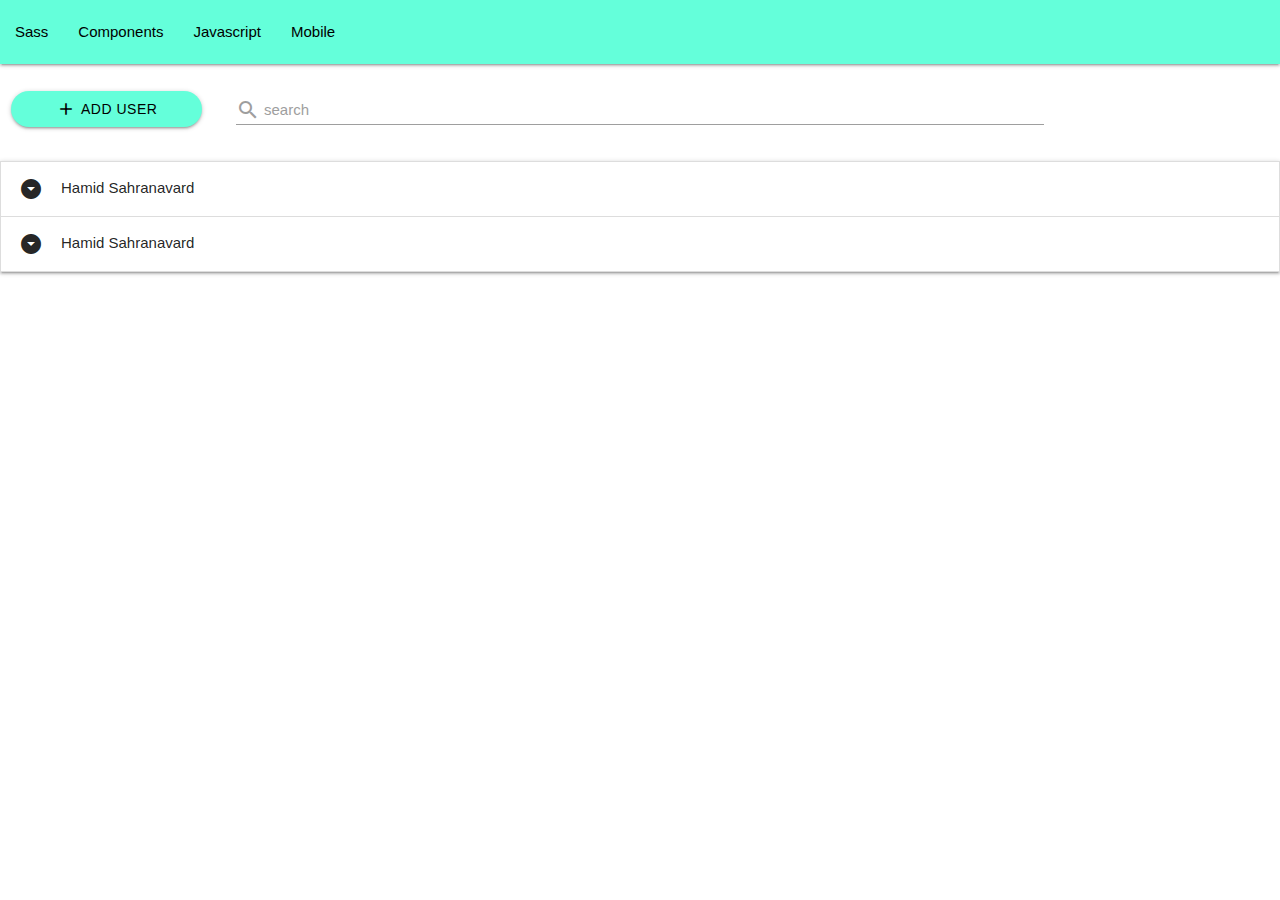
==== commit 6e534cc4: "part4" ====
--- a/user.html
+++ b/user.html
@@ -49,27 +49,89 @@
 
 <!-- content section -------------- start -------------- -->
 
-<section id="top_actions_section">
+<section id="top_actions_section" class="row m-b-0">
     <!-- add button --------- -->
-    <div class="p-l-10 p-r-10 p-t-10">
+    <div class="p-l-10 p-r-10 p-t-10 col s12 m3 l2">
         <button class="black-text waves-light btn  teal accent-2 p-l-30 p-r-30 w-full rounded_pill flex-c">
             <i class="material-icons m-r-5">add</i>
             Add User
         </button>
     </div>
     <!-- search section --------- -->
-    <div class="row">
+    <div class="row col s12 m9 l8 m-b-5">
         <div class="input-field col s12">
           <input  id="search" type="text" class="validate">
           <label for="search">
             <i class="material-icons pos-relative top-7">search</i>
             search</label>
+          </div>
         </div>
+        <div class="col l2 hide-on-med-and-down"></div>
+</section>
+
+<section class="user_list_section">
+  <ul class="collapsible">
+<li class="users_list_item">
+  <div class="collapsible-header">
+    <i class="material-icons text-accent-2
+    users_list_arrow_icon trans-0-2">arrow_drop_down_circle</i>
+    Hamid Sahranavard
+  </div>
+  <div class="collapsible-body">
+    <div class="p-all-5">
+     <span classs="f-bold">Userman:</span> 
+     <span>HamidSahra</span>   
+    </div>
+    <div class="p-all-5">
+     <span class="f-bold">Email:</span> 
+     <span>ireanresident@gmail.com</span>   
+    </div>
+    <div class="p-all-5">
+     <span class="f-bold">Address:</span> 
+     <span>Berlin, example street ...</span>   
+    </div>
+    <div class="p-all-5 flex-l-m">
+     <span class="f-bold">Action:</span> 
+     <i class="material-icons red-text m-l-5 m-r-5">delete_forever</i>   
+     <i class="material-icons orange-text darken-3 m-l-5 m-r-5">edit</i>   
+    </div>
+  </div>
+</li>
+<li class="users_list_item">
+  <div class="collapsible-header">
+    <i class="material-icons text-accent-2
+    users_list_arrow_icon trans-0-2">arrow_drop_down_circle</i>
+    Hamid Sahranavard
+  </div>
+  <div class="collapsible-body">
+    <div class="p-all-5">
+     <span classs="f-bold">Userman:</span> 
+     <span>HamidSahra</span>   
+    </div>
+    <div class="p-all-5">
+     <span class="f-bold">Email:</span> 
+     <span>ireanresident@gmail.com</span>   
+    </div>
+    <div class="p-all-5">
+     <span class="f-bold">Address:</span> 
+     <span>Berlin, example street ...</span>   
+    </div>
+    <div class="p-all-5 flex-l-m">
+     <span class="f-bold">Action:</span> 
+     <i class="material-icons red-text m-l-5 m-r-5">delete_forever</i>   
+     <i class="material-icons orange-text darken-3 m-l-5 m-r-5">edit</i>   
+    </div>
+  </div>
+</li>
+
+  </ul>
+
 </section>
 
 <!-- content section -------------- end -------------- -->
 
 <script src="/assets/materialize/js/materialize.min.js"></script>
 <script src="/assets/js/app.js"></script>
+<script src="/assets/js/user.js"></script>
 </body>
 </html>--- a/assets/css/style.css
+++ b/assets/css/style.css
@@ -1,3 +1,20 @@
 .w_100{
     width: 100% !important
+}
+@media(min-width:600px){
+.top_navbar{
+    box-shadow: 0 0 50px  gray  !important;
+}
+#top_actions_section{
+    display: flex !important;
+    align-items: center !important;
+}
+}
+
+.users_list_item.active  .users_list_arrow_icon{
+transform: rotate(180deg);
+}
+
+.users_list_item.active , .users_list_item.active .collapsible-header {
+background-color: rgba(158, 154, 154, 0.349);
 }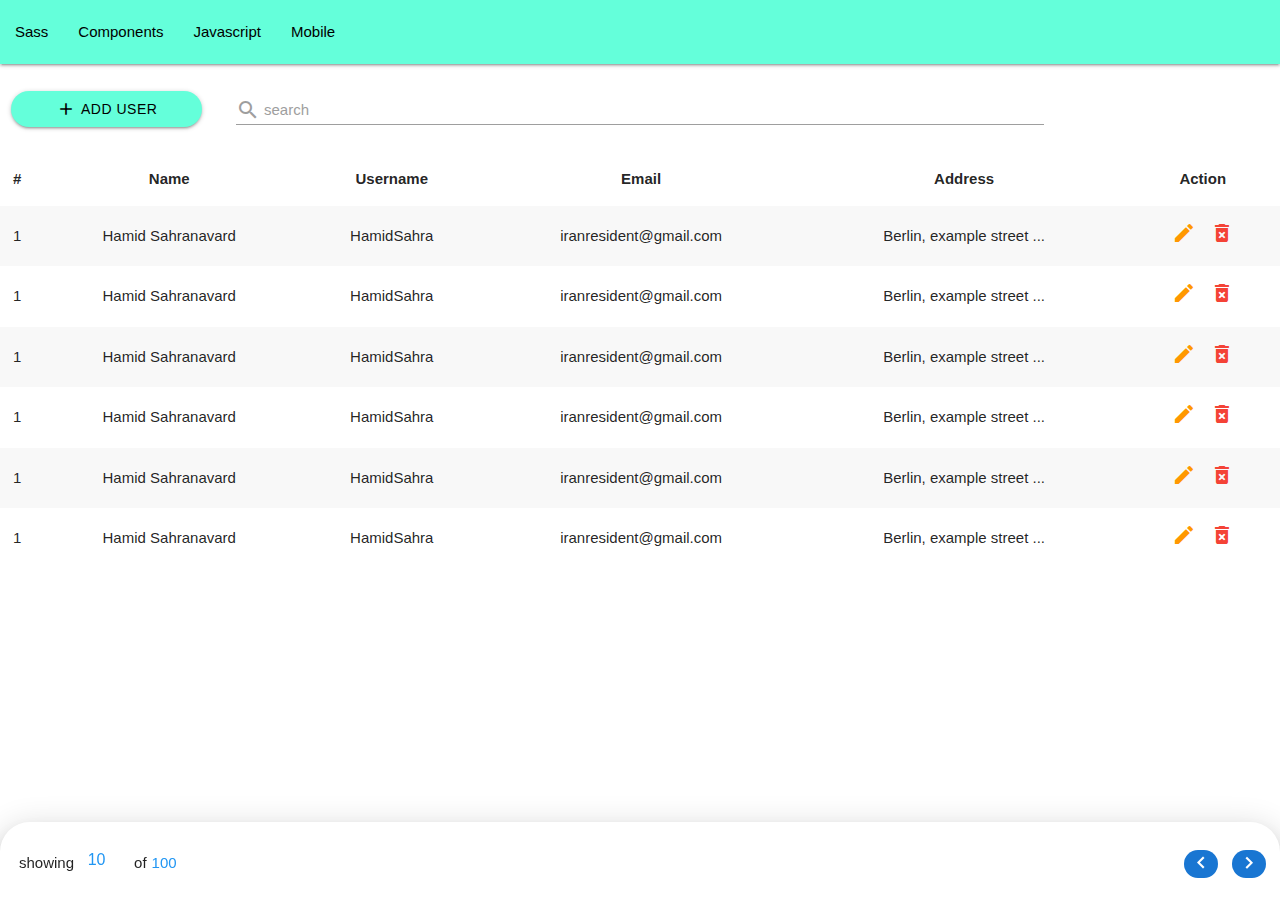
==== commit 30ab02f6: "part4" ====
--- a/user.html
+++ b/user.html
@@ -49,11 +49,11 @@
 
 <!-- content section -------------- start -------------- -->
 
-<section id="top_actions_section" class="row m-b-0">
+<section id="top_actions_section" class="row m-b-0 container">
     <!-- add button --------- -->
     <div class="p-l-10 p-r-10 p-t-10 col s12 m3 l2">
         <button class="black-text waves-light btn  teal accent-2 p-l-30 p-r-30 w-full rounded_pill flex-c">
-            <i class="material-icons m-r-5">add</i>
+            <i class="material-icons m-r-5 ">add</i>
             Add User
         </button>
     </div>
@@ -70,7 +70,7 @@
 </section>
 
 <section class="user_list_section">
-  <ul class="collapsible">
+  <ul class="collapsible hide-on-med-and-up">
 <li class="users_list_item">
   <div class="collapsible-header">
     <i class="material-icons text-accent-2
@@ -105,7 +105,7 @@
   </div>
   <div class="collapsible-body">
     <div class="p-all-5">
-     <span classs="f-bold">Userman:</span> 
+     <span classs="f-bold">Username:</span> 
      <span>HamidSahra</span>   
     </div>
     <div class="p-all-5">
@@ -126,6 +126,118 @@
 
   </ul>
 
+  <div class="hide-on-med-and-down show-on-medium-and-up container">
+<table class="striped centered highlight">
+<thead>
+  <tr>
+    <th>#</th>
+    <th>Name</th>
+    <th>Username</th>
+    <th>Email</th>
+    <th>Address</th>
+    <th>Action</th>
+  </tr>
+</thead>
+
+<tbody>
+  <tr>
+    <td>1</td>
+    <td>Hamid Sahranavard</td>
+    <td>HamidSahra</td>
+    <td>iranresident@gmail.com</td>
+    <td>Berlin, example street ...</td>
+    <td>
+      <i class="material-icons orange-text darken-3 m-l-5 m-r-5 hov-pointer">edit</i>
+      <i class="material-icons red-text m-l-5 m-r-5 hov-pointer">
+        delete_forever
+      </i>
+    </td>
+  </tr>
+  <tr>
+    <td>1</td>
+    <td>Hamid Sahranavard</td>
+    <td>HamidSahra</td>
+    <td>iranresident@gmail.com</td>
+    <td>Berlin, example street ...</td>
+    <td>
+      <i class="material-icons orange-text darken-3 m-l-5 m-r-5 hov-pointer">edit</i>
+      <i class="material-icons red-text m-l-5 m-r-5 hov-pointer">
+        delete_forever
+      </i>
+    </td>
+  </tr>
+  <tr>
+    <td>1</td>
+    <td>Hamid Sahranavard</td>
+    <td>HamidSahra</td>
+    <td>iranresident@gmail.com</td>
+    <td>Berlin, example street ...</td>
+    <td>
+      <i class="material-icons orange-text darken-3 m-l-5 m-r-5 hov-pointer">edit</i>
+      <i class="material-icons red-text m-l-5 m-r-5 hov-pointer">
+        delete_forever
+      </i>
+    </td>
+  </tr>
+  <tr>
+    <td>1</td>
+    <td>Hamid Sahranavard</td>
+    <td>HamidSahra</td>
+    <td>iranresident@gmail.com</td>
+    <td>Berlin, example street ...</td>
+    <td>
+      <i class="material-icons orange-text darken-3 m-l-5 m-r-5 hov-pointer">edit</i>
+      <i class="material-icons red-text m-l-5 m-r-5 hov-pointer">
+        delete_forever
+      </i>
+    </td>
+  </tr>
+  <tr>
+    <td>1</td>
+    <td>Hamid Sahranavard</td>
+    <td>HamidSahra</td>
+    <td>iranresident@gmail.com</td>
+    <td>Berlin, example street ...</td>
+    <td>
+      <i class="material-icons orange-text darken-3 m-l-5 m-r-5 hov-pointer">edit</i>
+      <i class="material-icons red-text m-l-5 m-r-5 hov-pointer">
+        delete_forever
+      </i>
+    </td>
+  </tr>
+  <tr>
+    <td>1</td>
+    <td>Hamid Sahranavard</td>
+    <td>HamidSahra</td>
+    <td>iranresident@gmail.com</td>
+    <td>Berlin, example street ...</td>
+    <td>
+      <i class="material-icons orange-text darken-3 m-l-5 m-r-5 hov-pointer">edit</i>
+      <i class="material-icons red-text m-l-5 m-r-5 hov-pointer">
+        delete_forever
+      </i>
+    </td>
+  </tr>
+</tbody>
+</table>
+  </div>
+
+  <div class="pagination_container container p-l-9 p-r-9 p-t-15 p-b-10 flex-sb-m pos-fixed left-0 right-0 bottom-0 z-depth-4 rounded_top_30">
+    <div class="pagination_item_counts flex-l p-l-10 flex-l-m">
+      showing
+      <span class="m-l-5 m-r-5 max-w-50">
+        <input type="number" class="blue-text darken-2 no-border center-align m-b-0" value="10">
+      </span>
+        of
+      <span class="blue-text darken-2 m-l-5 m-r-5">100</span>
+    </div>
+
+    <div class="pagination_buttons">
+      <i class="material-icons blue darken-2 m-l-5 m-r-5 p-l-5 p-r-5 p-t-1 p-b-3 waves-effect waves-light white-text rounded_pill">keyboard_arrow_left</i>
+      <i class="material-icons blue darken-2 m-l-5 m-r-5 p-l-5 p-r-5 p-t-1 p-b-3 waves-effect waves-light white-text rounded_pill">keyboard_arrow_right</i>
+
+    </div>
+  </div>
 </section>
 
 <!-- content section -------------- end -------------- -->
--- a/assets/css/style.css
+++ b/assets/css/style.css
@@ -17,4 +17,12 @@
 
 .users_list_item.active , .users_list_item.active .collapsible-header {
 background-color: rgba(158, 154, 154, 0.349);
+}
+
+table.highlight > tbody > tr:hover {
+    background-color: #64ffda;
+}
+
+.container{
+    width: 100% !important
 }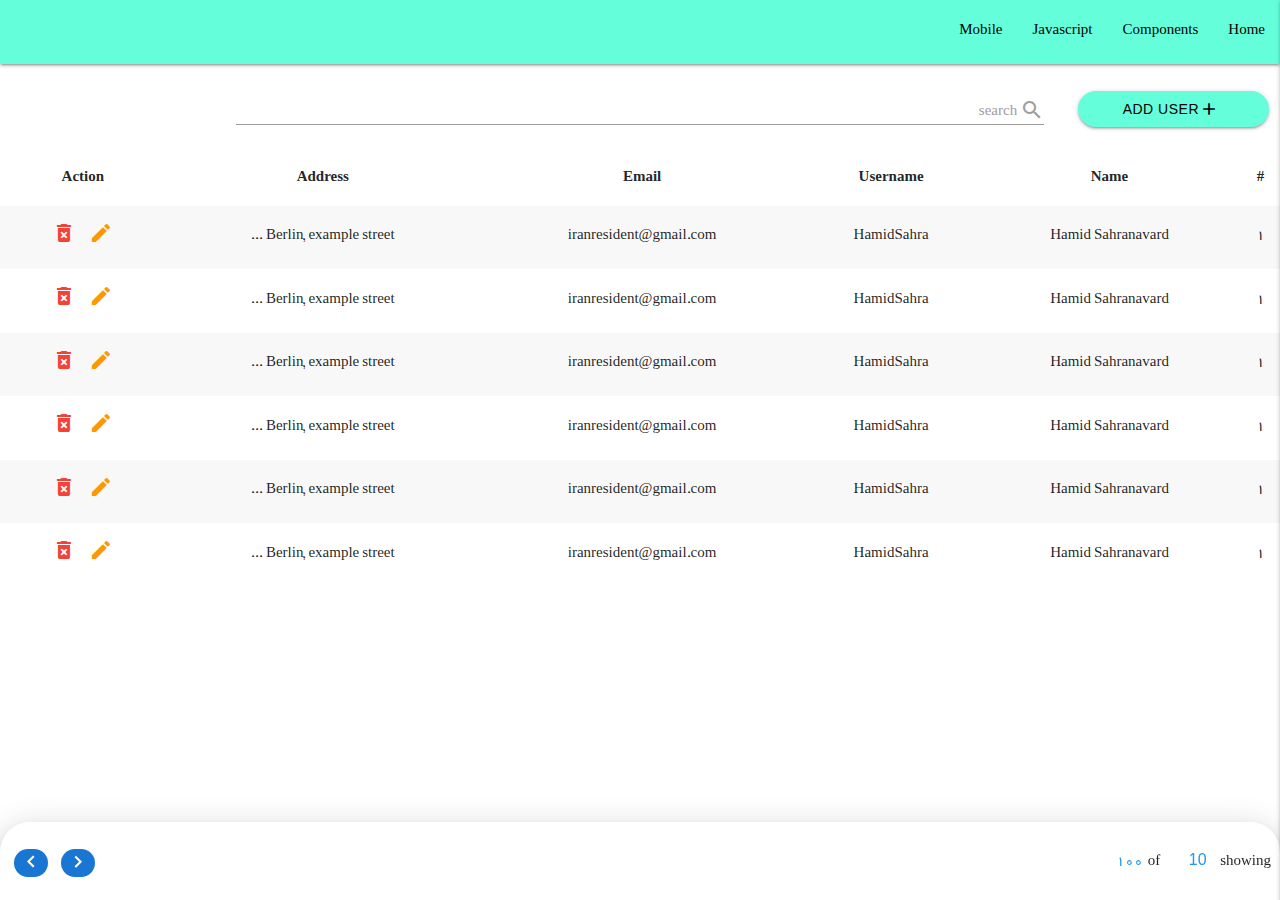
==== commit a5d91bb6: "part5" ====
--- a/user.html
+++ b/user.html
@@ -2,23 +2,26 @@
 <html lang="en">
 <head>
     <meta charset="UTF-8">
+    <meta http-equiv="X-UA-Compatible" content="IE=edge">
     <meta name="viewport" content="width=device-width, initial-scale=1.0">
-    <title>My First Project</title>
     <link href="https://fonts.googleapis.com/icon?family=Material+Icons" rel="stylesheet">
     <link rel="stylesheet" href="/assets/materialize/css/materialize.min.css">
+    <link rel="stylesheet" href="/assets/materialize/css/materialize-rtl.css">
     <link rel="stylesheet" href="/assets/css/util.css">
     <link rel="stylesheet" href="/assets/css/style.css">
+    <link rel="icon" type="image/x-icon" href="/image/favicon.ico">
+    <title>My First Project</title>
 
 </head>
-<body>
+<body dir="rtl">
 
    <!-- navbar section -------------- start -------------- -->
     <nav class="teal accent-2">
         <div class="nav-wrapper">
           <a href="#!" class="black-text hide-on-med-and-up">users managment</a>
-          <a href="#" data-target="mobile-demo" class="sidenav-trigger black-text bold"><i class="material-icons">menu</i></a>
-          <ul class="hide-on-med-and-down">
-            <li><a href="sass.html" class="black-text">Sass</a></li>
+          <a href="#" data-target="mobile-demo" class="sidenav-trigger black-text bold right"><i class="material-icons">menu</i></a>
+          <ul class="hide-on-med-and-down dis-flex">
+            <li><a href="sass.html" class="black-text">Home</a></li>
             <li><a href="badges.html" class="black-text">Components</a></li>
             <li><a href="collapsible.html" class="black-text">Javascript</a></li>
             <li><a href="mobile.html" class="black-text">Mobile</a></li>
@@ -35,8 +38,8 @@
             <a href="#name"><span class="white-text name">Hamid Sahranavard</span></a>
             <a href="#email"><span class="white-text email">iranresident@gmail.com</span></a>
           </div></li>
-          <li><a href="#!"><i class="material-icons">insert_link</i>my page in instagram</a></li>
-          <li><a href="#!"><i class="material-icons">insert_link</i>my Telegram Channel</a></li>
+          <li><a href="#!"><i class="material-icons right sidenav_link_icon">insert_link</i>my page in instagram</a></li>
+          <li><a href="#!"><i class="material-icons right sidenav_link_icon">insert_link</i>my Telegram Channel</a></li>
           <li><div class="divider"></div></li>
           <li><a class="subheader">Subheader</a></li>
           <li><a class="waves-effect" href="#!">Home</a></li>
@@ -52,7 +55,7 @@
 <section id="top_actions_section" class="row m-b-0 container">
     <!-- add button --------- -->
     <div class="p-l-10 p-r-10 p-t-10 col s12 m3 l2">
-        <button class="black-text waves-light btn  teal accent-2 p-l-30 p-r-30 w-full rounded_pill flex-c">
+        <button id="add_user_buttom" class="black-text waves-light btn  teal accent-2 p-l-30 p-r-30 w-full rounded_pill flex-c">
             <i class="material-icons m-r-5 ">add</i>
             Add User
         </button>
@@ -233,12 +236,44 @@
     </div>
 
     <div class="pagination_buttons">
+      <i class="material-icons blue darken-2 m-l-5 m-r-5 p-l-5 p-r-5 p-t-1 p-b-3 waves-effect waves-light white-text rounded_pill">keyboard_arrow_right</i>
       <i class="material-icons blue darken-2 m-l-5 m-r-5 p-l-5 p-r-5 p-t-1 p-b-3 waves-effect waves-light white-text rounded_pill">keyboard_arrow_left</i>
-      <i class="material-icons blue darken-2 m-l-5 m-r-5 p-l-5 p-r-5 p-t-1 p-b-3 waves-effect waves-light white-text rounded_pill">keyboard_arrow_right</i>
 
     </div>
   </div>
 </section>
+
+<div class="add_user_modal_back dis-none"></div>
+<div class="add_user_modal container rounded_top_30 trans-0-3">
+  <div class="row p-t-10 p-b-10 p-r-40 p-l-40 center-on-small-only">
+    <h5>
+      <i class="material-icons m-r-10 m-l-10 pos-relative top-4">person_add</i>
+      Add User
+    </h5>
+
+    <form>
+      <div class="input-field col s12">
+        <input id="name" type="text" class="validate" />
+        <label for="name">name:</label>
+      </div>
+      <div class="input-field col s12">
+        <input id="username" type="text" class="validate" />
+        <label for="username">username:</label>
+      </div>
+      <div class="input-field col s12">
+        <input id="email" type="email" class="validate" />
+        <label for="email">Email:</label>
+      </div>
+
+      <button
+      type="button"
+      class="waves-effect waves-light btn blue darken-1 m-t-20 m-b-10">
+      submit
+    </button>
+
+    </form>
+  </div>
+</div>
 
 <!-- content section -------------- end -------------- -->
 
--- a/assets/css/style.css
+++ b/assets/css/style.css
@@ -1,3 +1,17 @@
+@font-face {
+    font-family: "BYekan";
+    src: url("/assets/fonts/BYekan-webfont.eot") format("eot"),
+         url("/assets/fonts/BYekan-webfont.woff") format("woff"),
+         url("/assets/fonts/BYekan-webfont.ttf") format("truetype");
+    font-weight: normal;
+    font-style: normal;
+}
+
+*{
+    direction: rtl;
+    font-family: "BYekan";
+}
+
 .w_100{
     width: 100% !important
 }
@@ -25,4 +39,34 @@
 
 .container{
     width: 100% !important
+}
+
+.add_user_modal_back{
+    position: fixed;
+    width: 100%;
+    height: 100vh;
+    background-color: rgba(0, 0, 0, 0.5);
+    top: 0;
+    left: 0;
+    z-index: 999;
+}
+
+.add_user_modal{
+    position: fixed;
+    height: 70vh;
+    background-color: white;
+    bottom: 0;
+    z-index: 1000; 
+    left: 0;
+    right: 0;
+    bottom: -70vh
+}
+
+.add_user_modal.show{
+    box-shadow: 0 0 10px blue;
+    bottom: 0;
+}
+
+.sidenav_link_icon{
+    margin: 0 0 0 25px !important
 }